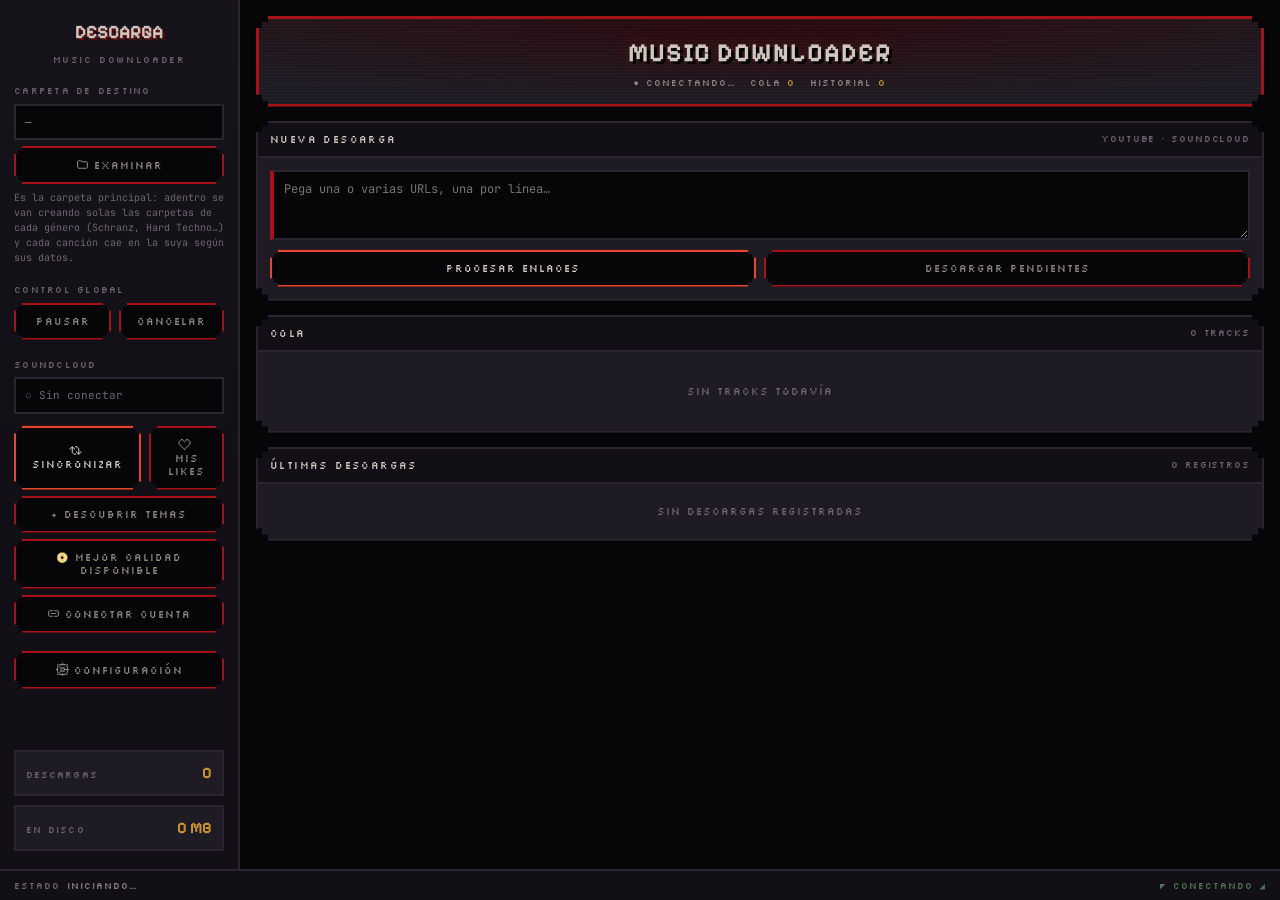
==== webview_app/view.html @ a94431e0 "Descarga automatica al agregar (links y temas marcados de una lista), con opcion para desactivarla C" ====
<!DOCTYPE html>
<html lang="es">
<head>
<meta charset="UTF-8">
<meta name="viewport" content="width=device-width, initial-scale=1.0">
<title>Music Downloader</title>
<link rel="preconnect" href="https://fonts.googleapis.com">
<link rel="preconnect" href="https://fonts.gstatic.com" crossorigin>
<link rel="stylesheet" href="https://fonts.googleapis.com/css2?family=Pixelify+Sans:wght@400..700&family=Silkscreen:wght@400;700&family=JetBrains+Mono:wght@400;500;700&display=swap">
<style>
  :root {
    --void:    #060507;
    --ash:     #121016;
    --iron:    #1e1b24;
    --iron-hi: #2a2531;
    --bone:    #cfc6bd;
    --bone-dim:#8d8580;
    --smoke:   #6e6672;
    --blood:   #a51218;
    --blood-lo:#5e0b0f;
    --ember:   #e8452c;
    --amber:   #c9922e;
    --venom:   #4f7a52;

    --f-display: "Pixelify Sans", "Courier New", monospace;
    --f-label:   "Silkscreen", "Courier New", monospace;
    --f-mono:    "JetBrains Mono", ui-monospace, "Courier New", monospace;
  }

  * { box-sizing: border-box; }

  body {
    margin: 0;
    background: var(--void);
    color: var(--bone);
    font-family: var(--f-mono);
    font-size: 13px;
    line-height: 1.5;
    height: 100vh;
    overflow: hidden;
  }

  button, input, select { font-family: inherit; }

  /* ---------- Layout raíz ---------- */

  .shell {
    display: grid;
    grid-template-columns: 240px 1fr;
    grid-template-rows: 1fr auto;
    height: 100vh;
  }

  /* ---------- Sidebar ---------- */

  .sidebar {
    grid-row: 1 / 2;
    display: flex;
    flex-direction: column;
    gap: 18px;
    padding: 18px 14px;
    background: linear-gradient(180deg, #16131b 0%, var(--ash) 55%);
    border-right: 2px solid var(--iron-hi);
    overflow-y: auto;
  }

  .brand { display: flex; flex-direction: column; align-items: center; gap: 6px; text-align: center; }
  .brand-name {
    font-family: var(--f-display);
    font-weight: 700;
    font-size: 19px;
    color: var(--bone);
    text-shadow: 2px 2px 0 var(--blood-lo);
  }
  .brand-sub {
    font-family: var(--f-label);
    font-size: 9px;
    letter-spacing: .18em;
    color: var(--smoke);
    text-transform: uppercase;
  }

  .field { display: flex; flex-direction: column; gap: 6px; }
  .field-label {
    font-family: var(--f-label);
    font-size: 9px;
    letter-spacing: .14em;
    color: var(--smoke);
    text-transform: uppercase;
  }

  .path-box {
    background: var(--void);
    border: 2px solid var(--iron-hi);
    padding: 8px 9px;
    font-size: 11px;
    color: var(--bone-dim);
    word-break: break-all;
  }

  .btn {
    font-family: var(--f-label);
    font-size: 10px;
    letter-spacing: .1em;
    text-transform: uppercase;
    padding: 10px 16px;
    border: 2px solid;
    clip-path: polygon(
      0 8px, 4px 8px, 4px 4px, 8px 4px, 8px 0,
      calc(100% - 8px) 0, calc(100% - 8px) 4px, calc(100% - 4px) 4px, calc(100% - 4px) 8px, 100% 8px,
      100% calc(100% - 8px), calc(100% - 4px) calc(100% - 8px), calc(100% - 4px) calc(100% - 4px), calc(100% - 8px) calc(100% - 4px), calc(100% - 8px) 100%,
      8px 100%, 8px calc(100% - 4px), 4px calc(100% - 4px), 4px calc(100% - 8px), 0 calc(100% - 8px)
    ); /* mismo corte escalonado que .pixel-corners, para que los botones
      vuelvan a hacer juego con paneles y modales en vez del estilo píldora */
    cursor: pointer;
    transition: box-shadow 150ms ease, transform 100ms ease, background 150ms ease, border-color 150ms ease;
  }
  .btn:active { transform: scale(.96); }
  .btn:disabled { opacity: .45; cursor: default; }
  .btn:disabled:active { transform: none; }
  .btn:focus-visible { outline: 2px solid var(--amber); outline-offset: 2px; }

  .btn-blood {
    background: var(--void);
    border-color: var(--ember);
    color: var(--bone);
    box-shadow: 0 0 10px rgba(232,69,44,.45);
  }
  .btn-blood:hover:not(:disabled) {
    color: #fff;
    box-shadow: 0 0 20px rgba(232,69,44,.8), 0 0 40px rgba(165,18,24,.4);
  }

  .btn-ghost {
    background: var(--void);
    border-color: var(--blood);
    color: var(--bone-dim);
    box-shadow: 0 0 5px rgba(165,18,24,.25);
  }
  .btn-ghost:hover:not(:disabled) {
    color: var(--bone);
    border-color: var(--ember);
    box-shadow: 0 0 14px rgba(232,69,44,.5);
  }

  .btn-block { width: 100%; }

  /* Esquinas escalonadas estilo cuadro de diálogo RPG de 8-bit (no un
     clip-path liso): dos escalones de 4px por esquina. Se usa en elementos
     internos comunes (botones, paneles) — nunca en la ventana en sí. */
  .pixel-corners {
    clip-path: polygon(
      0 8px, 4px 8px, 4px 4px, 8px 4px, 8px 0,
      calc(100% - 8px) 0, calc(100% - 8px) 4px, calc(100% - 4px) 4px, calc(100% - 4px) 8px, 100% 8px,
      100% calc(100% - 8px), calc(100% - 4px) calc(100% - 8px), calc(100% - 4px) calc(100% - 4px), calc(100% - 8px) calc(100% - 4px), calc(100% - 8px) 100%,
      8px 100%, 8px calc(100% - 4px), 4px calc(100% - 4px), 4px calc(100% - 8px), 0 calc(100% - 8px)
    );
  }

  .btn .picon { width: 13px; height: 13px; vertical-align: -2px; margin-right: 5px; }

  /* Escalón más grande, para elementos grandes (banner, paneles, modales) */
  .pixel-corners-lg {
    clip-path: polygon(
      0 12px, 6px 12px, 6px 6px, 12px 6px, 12px 0,
      calc(100% - 12px) 0, calc(100% - 12px) 6px, calc(100% - 6px) 6px, calc(100% - 6px) 12px, 100% 12px,
      100% calc(100% - 12px), calc(100% - 6px) calc(100% - 12px), calc(100% - 6px) calc(100% - 6px), calc(100% - 12px) calc(100% - 6px), calc(100% - 12px) 100%,
      12px 100%, 12px calc(100% - 6px), 6px calc(100% - 6px), 6px calc(100% - 12px), 0 calc(100% - 12px)
    );
  }

  /* Textura de líneas de escaneo (retro-futurista): muy sutil, decorativa
     sobre paneles/banner oscuros, no interfiere con la lectura. */
  .scanlines {
    position: relative;
  }
  .scanlines::before {
    content: "";
    position: absolute; inset: 0; pointer-events: none;
    background: repeating-linear-gradient(
      0deg, rgba(255,255,255,.025) 0px, rgba(255,255,255,.025) 1px,
      transparent 1px, transparent 3px
    );
  }

  .row-2 { display: grid; grid-template-columns: 1fr 1fr; gap: 8px; }

  .sidebar-foot { margin-top: auto; display: flex; flex-direction: column; gap: 9px; }

  .meter {
    background: var(--iron); border: 2px solid var(--iron-hi);
    padding: 9px 10px; display: flex; flex-direction: column; gap: 6px;
  }
  .meter-top { display: flex; justify-content: space-between; align-items: baseline; }
  .meter-label { font-family: var(--f-label); font-size: 9px; letter-spacing: .12em; color: var(--smoke); text-transform: uppercase; }
  .meter-value { font-family: var(--f-display); font-size: 16px; font-weight: 700; color: var(--amber); font-variant-numeric: tabular-nums; }

  /* ---------- Área principal ---------- */

  .main {
    grid-row: 1 / 2;
    display: flex;
    flex-direction: column;
    gap: 14px;
    padding: 16px;
    overflow-y: auto;
    min-width: 0;
  }

  .banner {
    background: radial-gradient(120% 160% at 50% 0%, #2a0a0d 0%, var(--iron) 62%), var(--iron);
    border: 3px solid var(--blood);
    padding: 14px 18px;
    text-align: center;
  }
  .banner h1 {
    margin: 0; font-family: var(--f-display); font-weight: 700; font-size: 26px;
    color: var(--bone); text-shadow: 3px 3px 0 #000, 0 0 20px rgba(232,69,44,.25);
    letter-spacing: .04em;
  }
  .banner-meta {
    margin-top: 4px; display: flex; flex-wrap: wrap; justify-content: center; gap: 5px 14px;
    font-family: var(--f-label); font-size: 9px; letter-spacing: .12em; color: var(--bone-dim); text-transform: uppercase;
  }
  .banner-meta b { color: var(--amber); font-weight: 400; }

  .panel { background: var(--iron); border: 2px solid var(--iron-hi); display: flex; flex-direction: column; }
  .panel-head {
    display: flex; align-items: center; gap: 10px; padding: 9px 12px;
    background: var(--ash); border-bottom: 2px solid var(--iron-hi);
  }
  .panel-title { font-family: var(--f-label); font-size: 10px; letter-spacing: .14em; color: var(--bone); text-transform: uppercase; }
  .panel-count { margin-left: auto; font-family: var(--f-label); font-size: 9px; letter-spacing: .1em; color: var(--smoke); font-variant-numeric: tabular-nums; }
  .panel-body { padding: 12px; display: flex; flex-direction: column; gap: 10px; }

  .input {
    background: var(--void); border: 2px solid var(--iron-hi); border-left: 4px solid var(--blood);
    color: var(--bone); font-family: var(--f-mono); font-size: 12px; padding: 9px 10px; resize: vertical;
    width: 100%;
  }
  .input:focus { outline: none; border-color: var(--ember); border-left-color: var(--ember); }

  .empty-state {
    padding: 20px 10px; text-align: center; color: var(--smoke);
    font-family: var(--f-label); font-size: 10px; letter-spacing: .1em; text-transform: uppercase;
  }

  /* ---------- Cola de tracks ---------- */

  .queue { display: flex; flex-direction: column; gap: 8px; max-height: 340px; overflow-y: auto; }

  .task {
    background: var(--void); border: 2px solid var(--iron-hi); border-left: 4px solid var(--smoke);
    padding: 9px 11px; display: flex; flex-direction: column; gap: 6px;
  }
  .task[data-status="downloading"] { border-left-color: var(--ember); }
  .task[data-status="done"] { border-left-color: var(--venom); }
  .task[data-status="skip"] { border-left-color: var(--amber); }
  .task[data-status="error"] { border-left-color: var(--blood); background: rgba(165,18,24,.08); }

  .task-top { display: flex; align-items: baseline; gap: 10px; }
  .task-name { flex: 1; min-width: 0; font-weight: 500; font-size: 12px; color: var(--bone); overflow: hidden; text-overflow: ellipsis; white-space: nowrap; }
  .task-pct { font-family: var(--f-display); font-weight: 700; font-size: 14px; color: var(--ember); font-variant-numeric: tabular-nums; }

  .cells { height: 8px; background: repeating-linear-gradient(90deg, var(--iron-hi) 0 5px, transparent 5px 7px); position: relative; }
  .cells > i { position: absolute; inset: 0 auto 0 0; display: block; background: repeating-linear-gradient(90deg, var(--ember) 0 5px, transparent 5px 7px); transition: width 150ms linear; }

  .task-foot { display: flex; justify-content: space-between; align-items: center; gap: 10px; }
  .task-sub { font-family: var(--f-label); font-size: 9px; letter-spacing: .08em; color: var(--smoke); text-transform: uppercase; overflow: hidden; text-overflow: ellipsis; white-space: nowrap; }
  .task-actions { display: flex; gap: 6px; flex: none; }
  .mini-btn {
    font-family: var(--f-label); font-size: 8px; letter-spacing: .08em; text-transform: uppercase;
    padding: 4px 10px; border: 2px solid var(--iron-hi);
    clip-path: polygon(
      0 3px, 3px 3px, 3px 0,
      calc(100% - 3px) 0, calc(100% - 3px) 3px, 100% 3px,
      100% calc(100% - 3px), calc(100% - 3px) calc(100% - 3px), calc(100% - 3px) 100%,
      3px 100%, 3px calc(100% - 3px), 0 calc(100% - 3px)
    );
    background: var(--iron); color: var(--bone-dim); cursor: pointer;
    transition: box-shadow 150ms ease, color 150ms ease, border-color 150ms ease;
  }
  .mini-btn:hover { color: var(--bone); border-color: var(--smoke); }
  .mini-btn.dl { border-color: var(--blood); color: var(--ember); box-shadow: 0 0 5px rgba(232,69,44,.25); }
  .mini-btn.dl:hover { box-shadow: 0 0 10px rgba(232,69,44,.5); }

  /* ---------- Historial ---------- */

  .log { display: flex; flex-direction: column; max-height: 300px; overflow-y: auto; }
  .hrow {
    display: grid; grid-template-columns: 18px 1fr auto; align-items: center; gap: 10px;
    padding: 8px 12px; border-bottom: 1px solid #221e29; border-left: 3px solid transparent;
  }
  .hrow:last-child { border-bottom: none; }
  .hrow-glyph { font-size: 12px; text-align: center; color: var(--venom); }
  .hrow-main { min-width: 0; display: flex; flex-direction: column; gap: 2px; }
  .hrow-title { font-size: 12px; color: var(--bone); overflow: hidden; text-overflow: ellipsis; white-space: nowrap; }
  .hrow-sub { font-family: var(--f-label); font-size: 9px; letter-spacing: .08em; color: var(--smoke); text-transform: uppercase; }

  /* ---------- Barra de estado ---------- */

  .statusbar {
    grid-column: 1 / 3; grid-row: 2 / 3;
    display: flex; flex-wrap: wrap; align-items: center; gap: 8px 20px;
    background: var(--ash); border-top: 2px solid var(--iron-hi);
    padding: 8px 14px;
    font-family: var(--f-label); font-size: 9px; letter-spacing: .12em; color: var(--smoke); text-transform: uppercase;
  }
  .statusbar b { color: var(--bone-dim); font-weight: 400; font-variant-numeric: tabular-nums; }
  .statusbar .right { margin-left: auto; }
  .statusbar .right.ok { color: var(--venom); }
  .statusbar .right.warn { color: var(--amber); }
  .statusbar .right.err { color: var(--blood); }

  /* ---------- SoundCloud (sidebar) ---------- */

  .sc-status {
    background: var(--void); border: 2px solid var(--iron-hi);
    padding: 8px 9px; display: flex; flex-direction: column; gap: 4px;
  }
  .sc-status-line { font-size: 11px; color: var(--bone-dim); }
  .sc-status-line.on { color: var(--venom); }
  .sc-status-line.off { color: var(--smoke); }
  .sc-progress { height: 6px; background: var(--iron-hi); position: relative; overflow: hidden; }
  .sc-progress > i { position: absolute; inset: 0 auto 0 0; display: block; background: var(--amber); transition: width 200ms linear; width: 0%; }
  .sc-progress-msg { font-family: var(--f-label); font-size: 8px; letter-spacing: .06em; color: var(--smoke); text-transform: uppercase; }

  /* ---------- Modales ---------- */

  .modal-overlay {
    display: none;
    position: fixed; inset: 0; z-index: 50;
    background: rgba(4,3,5,.72);
    align-items: center; justify-content: center;
    padding: 24px;
  }
  .modal-overlay.open { display: flex; }
  .modal {
    background: var(--iron); border: 3px solid var(--blood);
    box-shadow: 6px 6px 0 #000;
    width: 100%; max-width: 520px; max-height: 84vh;
    display: flex; flex-direction: column;
  }
  .modal-head {
    display: flex; align-items: center; gap: 10px; padding: 12px 16px;
    background: var(--ash); border-bottom: 2px solid var(--iron-hi);
  }
  .modal-title { font-family: var(--f-display); font-size: 16px; font-weight: 700; color: var(--bone); }
  .modal-close {
    margin-left: auto; background: transparent; border: 2px solid var(--iron-hi); color: var(--bone-dim);
    clip-path: polygon(
      0 4px, 4px 4px, 4px 0,
      calc(100% - 4px) 0, calc(100% - 4px) 4px, 100% 4px,
      100% calc(100% - 4px), calc(100% - 4px) calc(100% - 4px), calc(100% - 4px) 100%,
      4px 100%, 4px calc(100% - 4px), 0 calc(100% - 4px)
    );
    font-family: var(--f-label); font-size: 12px; width: 26px; height: 26px; cursor: pointer;
    transition: box-shadow 150ms ease, color 150ms ease, border-color 150ms ease;
  }
  .modal-close:hover { color: var(--bone); border-color: var(--blood); box-shadow: 0 0 10px rgba(165,18,24,.4); }
  .modal-body { padding: 14px 16px; overflow-y: auto; display: flex; flex-direction: column; gap: 14px; }
  .modal-foot { padding: 12px 16px; border-top: 2px solid var(--iron-hi); display: flex; gap: 8px; justify-content: flex-end; }

  .form-group { display: flex; flex-direction: column; gap: 8px; }
  .form-group-title { font-family: var(--f-label); font-size: 10px; letter-spacing: .12em; color: var(--amber); text-transform: uppercase; }
  .form-row { display: flex; flex-direction: column; gap: 4px; }
  .form-row label { font-family: var(--f-label); font-size: 9px; letter-spacing: .08em; color: var(--smoke); text-transform: uppercase; }
  .form-row input[type=text], .form-row input[type=password], .form-row input[type=number], .form-row select {
    background: var(--void); border: 2px solid var(--iron-hi); color: var(--bone);
    font-family: var(--f-mono); font-size: 12px; padding: 8px 9px;
  }
  .form-row input:focus, .form-row select:focus { outline: none; border-color: var(--ember); }
  .form-row-inline { display: flex; align-items: center; gap: 8px; }
  .form-row-inline input[type=text], .form-row-inline input[type=password] { flex: 1; }

  .check-row { display: flex; align-items: center; gap: 8px; cursor: pointer; }
  .check-row input[type=checkbox] { accent-color: var(--ember); width: 15px; height: 15px; cursor: pointer; }
  .check-row span { font-size: 11px; color: var(--bone-dim); }

  .hint { font-size: 10px; color: var(--smoke); line-height: 1.5; }

  /* ---------- Likes modal ---------- */

  .likes-toolbar { display: flex; gap: 8px; align-items: center; }
  .likes-toolbar .input { flex: 1; padding: 7px 9px; font-size: 11px; }
  .likes-list { display: flex; flex-direction: column; max-height: 46vh; overflow-y: auto; border: 2px solid var(--iron-hi); }
  .like-row {
    display: grid; grid-template-columns: 20px 1fr auto; align-items: center; gap: 10px;
    padding: 7px 10px; border-bottom: 1px solid #221e29; background: var(--void);
  }
  .like-row:last-child { border-bottom: none; }
  .like-row input[type=checkbox] { accent-color: var(--ember); width: 15px; height: 15px; }
  .like-main { min-width: 0; display: flex; flex-direction: column; gap: 1px; }
  .like-title { font-size: 11px; color: var(--bone); overflow: hidden; text-overflow: ellipsis; white-space: nowrap; }
  .like-sub { font-family: var(--f-label); font-size: 8px; letter-spacing: .06em; color: var(--smoke); text-transform: uppercase; }
  .like-row[data-downloaded="1"] .like-title { color: var(--venom); }
  .like-flag { font-size: 12px; color: var(--venom); }

  ::-webkit-scrollbar { width: 10px; }
  ::-webkit-scrollbar-track { background: var(--ash); }
  ::-webkit-scrollbar-thumb { background: var(--iron-hi); border: 2px solid var(--ash); }
  ::-webkit-scrollbar-thumb:hover { background: var(--smoke); }

  @media (prefers-reduced-motion: reduce) {
    * { animation: none !important; transition: none !important; }
  }
</style>
</head>
<body>

<div class="shell">

  <aside class="sidebar">
    <div class="brand">
      <div class="brand-name">DESCARGA</div>
      <div class="brand-sub">Music Downloader</div>
    </div>

    <div class="field">
      <span class="field-label">Carpeta de destino</span>
      <div class="path-box" id="destPath">—</div>
      <button class="btn btn-ghost btn-block" id="btnBrowse"><svg class="picon" xmlns="http://www.w3.org/2000/svg" width="24" height="24" fill="currentColor" viewBox="0 0 24 24"><path d="M4 4h6v2H4zm0 14h16v2H4zM20 8h2v10h-2zM2 6h2v12H2zm8 0h10v2H10z"/></svg>Examinar</button>
      <div class="hint" id="destHint">
        Es la carpeta principal: adentro se van creando solas las carpetas
        de cada género (Schranz, Hard Techno…) y cada canción cae en la
        suya según sus datos.
      </div>
    </div>


    <div class="field">
      <span class="field-label">Control global</span>
      <div class="row-2">
        <button class="btn btn-ghost" id="btnPause">Pausar</button>
        <button class="btn btn-ghost" id="btnCancelAll">Cancelar</button>
      </div>
    </div>

    <div class="field">
      <span class="field-label">SoundCloud</span>
      <div class="sc-status" id="scStatus">
        <span class="sc-status-line off" id="scStatusLine">○ Sin conectar</span>
      </div>
      <div class="sc-progress" id="scProgressBar" style="display:none"><i id="scProgressFill"></i></div>
      <span class="sc-progress-msg" id="scProgressMsg"></span>
      <div class="row-2">
        <button class="btn btn-blood" id="btnScSync"><svg class="picon" xmlns="http://www.w3.org/2000/svg" fill="currentColor" viewBox="0 0 24 24"><path d="M13 20H9V18H13V20ZM19 16H21V18H19V20H17V18H15V16H17V8H19V16ZM9 18H7V16H9V18ZM7 6H9V8H7V16H5V8H3V6H5V4H7V6ZM15 16H13V14H15V16ZM23 16H21V14H23V16ZM3 10H1V8H3V10ZM11 10H9V8H11V10ZM17 8H15V6H17V8ZM15 6H11V4H15V6Z"/></svg>Sincronizar</button>
        <button class="btn btn-ghost" id="btnScLikes"><svg class="picon" xmlns="http://www.w3.org/2000/svg" width="24" height="24" fill="currentColor" viewBox="0 0 24 24"><path d="M13 22h-2v-2h2v2Zm-2-2H9v-2h2v2Zm4 0h-2v-2h2v2Zm-6-2H7v-2h2v2Zm8 0h-2v-2h2v2ZM7 16H5v-2h2v2Zm12 0h-2v-2h2v2ZM5 14H3v-2h2v2Zm16 0h-2v-2h2v2ZM3 12H1V6h2v6Zm20 0h-2V6h2v6ZM13 8h-2V6h2v2ZM5 6H3V4h2v2Zm6 0H9V4h2v2Zm4 0h-2V4h2v2Zm6 0h-2V4h2v2ZM9 4H5V2h4v2Zm10 0h-4V2h4v2Z"/></svg>Mis Likes</button>
      </div>
      <button class="btn btn-ghost btn-block" id="btnDiscover" title="Temas que SoundCloud recomienda a partir de tus últimos likes">✦ Descubrir temas</button>
      <button class="btn btn-ghost btn-block" id="btnUpgrades">📀 Mejor calidad disponible</button>
      <button class="btn btn-ghost btn-block" id="btnScConnect"><svg class="picon" xmlns="http://www.w3.org/2000/svg" width="24" height="24" fill="currentColor" viewBox="0 0 24 24"><path d="M4 6h7v2H4zm0 10h7v2H4zM2 8h2v8H2zm18-2h-7v2h7zm0 10h-7v2h7zm2-8h-2v8h2zM7 11h10v2H7z"/></svg>Conectar cuenta</button>
    </div>

    <div class="field">
      <button class="btn btn-ghost btn-block" id="btnSettings"><svg class="picon" xmlns="http://www.w3.org/2000/svg" fill="currentColor" viewBox="0 0 24 24"><path d="M18 22H13V24H11V22H6V20H18V22ZM4 22H2V20H4V22ZM22 22H20V20H22V22ZM6 20H4V18H6V20ZM20 20H18V18H20V20ZM4 18H2V13H0V11H2V6H4V18ZM8 18H6V16H8V18ZM22 11H24V13H22V18H20V13H16V16H8V8H16V11H20V6H22V11ZM10 10V14H14V10H10ZM8 8H6V6H8V8ZM6 6H4V4H6V6ZM20 6H18V4H20V6ZM4 4H2V2H4V4ZM13 2H18V4H6V2H11V0H13V2ZM22 4H20V2H22V4Z"/></svg>Configuración</button>
    </div>

    <div class="sidebar-foot">
      <div class="meter">
        <div class="meter-top">
          <span class="meter-label">Descargas</span>
          <span class="meter-value" id="statTotal">0</span>
        </div>
      </div>
      <div class="meter">
        <div class="meter-top">
          <span class="meter-label">En disco</span>
          <span class="meter-value" id="statSize">0 MB</span>
        </div>
      </div>
    </div>
  </aside>

  <main class="main">
    <section class="banner pixel-corners-lg scanlines">
      <h1>MUSIC DOWNLOADER</h1>
      <div class="banner-meta">
        <span id="bannerStatus">● Conectando…</span>
        <span>Cola <b id="bannerQueue">0</b></span>
        <span>Historial <b id="bannerHistory">0</b></span>
      </div>
    </section>

    <section class="panel pixel-corners-lg">
      <header class="panel-head">
        <span class="panel-title">Nueva descarga</span>
        <span class="panel-count">YouTube · SoundCloud</span>
      </header>
      <div class="panel-body">
        <textarea class="input" id="urlBox" rows="3" placeholder="Pega una o varias URLs, una por línea…"></textarea>
        <div class="row-2">
          <button class="btn btn-blood" id="btnProcess">Procesar enlaces</button>
          <button class="btn btn-ghost" id="btnStartAll">Descargar pendientes</button>
        </div>
      </div>
    </section>

    <section class="panel pixel-corners-lg">
      <header class="panel-head">
        <span class="panel-title">Cola</span>
        <span class="panel-count" id="queueCount">0 tracks</span>
      </header>
      <div class="panel-body">
        <div class="queue" id="queueList">
          <div class="empty-state">Sin tracks todavía</div>
        </div>
      </div>
    </section>

    <section class="panel pixel-corners-lg" id="failedPanel" style="display:none">
      <header class="panel-head">
        <span class="panel-title">No se pudieron descargar</span>
        <span class="panel-count" id="failedCount">0</span>
      </header>
      <div class="panel-body">
        <div class="hint">
          Estas se omiten en las próximas sincronizaciones para no reintentarlas
          en vano. Las marcadas como permanentes (DRM, bloqueo geográfico) no
          van a funcionar; el resto puede que sí, más adelante.
        </div>
        <div class="log" id="failedList" style="max-height:200px"></div>
        <button class="btn btn-ghost btn-block" id="btnRetryFailed">↻ Volver a intentarlas en la próxima sync</button>
      </div>
    </section>

    <section class="panel pixel-corners-lg">
      <header class="panel-head">
        <span class="panel-title">Últimas descargas</span>
        <span class="panel-count" id="historyCount">0 registros</span>
      </header>
      <span class="sc-status-line" id="lastSyncLine"></span>
      <div class="log" id="historyList">
        <div class="empty-state">Sin descargas registradas</div>
      </div>
    </section>
  </main>

  <div class="statusbar">
    <span>Estado <b id="sbState">iniciando…</b></span>
    <span id="sbExtra"></span>
    <span class="right ok" id="sbRight">◤ conectando ◢</span>
  </div>

</div>

<!-- ============ Modal: Mejor calidad disponible ============ -->
<div class="modal-overlay" id="modalUpgrades">
  <div class="modal pixel-corners-lg" style="max-width: 620px;">
    <div class="modal-head">
      <span class="modal-title">Mejor calidad disponible</span>
      <button class="modal-close" data-close="modalUpgrades">✕</button>
    </div>
    <div class="modal-body">
      <div class="hint">
        Estos temas los tenés bajados desde el stream de SoundCloud, pero
        el artista dejó un link para conseguir la versión buena (WAV o
        320 real) a cambio de un follow/like/repost. La app no completa
        eso por vos — abrí el link, hacé lo que pide, y la próxima sync
        se lleva la versión mejor sin que hagas nada más.
      </div>
      <div class="hint" id="upgradesIntro">Buscando…</div>
      <div class="log" id="upgradesList" style="max-height:320px"></div>
    </div>
    <div class="modal-foot">
      <button class="btn btn-ghost" data-close="modalUpgrades">Cerrar</button>
    </div>
  </div>
</div>

<!-- ============ Modal: Elegir temas de una lista ============ -->
<div class="modal-overlay" id="modalPlaylist" style="z-index: 60">
  <div class="modal pixel-corners-lg" style="max-width: 640px;">
    <div class="modal-head">
      <span class="modal-title" id="playlistTitle">Elegir temas de la lista</span>
      <button class="modal-close" data-close="modalPlaylist">✕</button>
    </div>
    <div class="modal-body">
      <div class="hint" id="playlistIntro">Cargando la lista…</div>
      <div class="form-row" id="playlistFilterRow" style="display:none">
        <input type="text" id="playlistFilter" placeholder="Filtrar por título o artista…">
      </div>
      <div class="form-row-inline" id="playlistTools" style="display:none">
        <button class="mini-btn" id="playlistAll">Marcar los visibles</button>
        <button class="mini-btn" id="playlistNone">Ninguno</button>
        <span class="hint" id="playlistCount" style="margin-left:auto">0 marcados</span>
      </div>
      <div class="log" id="playlistList" style="max-height:300px"></div>
      <div id="playlistPlayer" style="display:none; flex-direction:column; gap:6px">
        <span class="hrow-sub" id="playerTitulo"></span>
        <div class="form-row-inline">
          <button class="mini-btn" id="playerToggle" type="button">❚❚</button>
          <input type="range" id="playerSeek" min="0" max="1000" value="0" style="accent-color: var(--ember)">
          <span class="hrow-sub" id="playerTiempo">0:00 / 0:00</span>
          <button class="mini-btn" id="playerInicio" type="button" title="Volver al principio">Inicio</button>
        </div>
      </div>
      <audio id="playerAudio" preload="metadata"></audio>
    </div>
    <div class="modal-foot">
      <button class="btn btn-ghost" data-close="modalPlaylist">Cancelar</button>
      <button class="btn btn-blood" id="playlistAdd" disabled>Agregar 0 a la cola</button>
    </div>
  </div>
</div>

<!-- ============ Modal: Ordenar por género ============ -->
<div class="modal-overlay" id="modalOrganize">
  <div class="modal pixel-corners-lg" style="max-width: 560px;">
    <div class="modal-head">
      <span class="modal-title">Ordenar por género</span>
      <button class="modal-close" data-close="modalOrganize">✕</button>
    </div>
    <div class="modal-body">
      <div class="hint" id="organizeIntro">Calculando…</div>
      <div class="log" id="organizeList" style="max-height:260px"></div>
      <div class="hint">
        Nada se mueve hasta que confirmes. Se guarda un archivo para
        deshacer, y se actualizan las rutas del historial.
      </div>
      <span class="sc-status-line" id="organizeStatus"></span>
    </div>
    <div class="modal-foot">
      <button class="btn btn-ghost" data-close="modalOrganize">Cancelar</button>
      <button class="btn btn-blood" id="btnOrganizeApply">Ordenar</button>
    </div>
  </div>
</div>

<!-- ============ Modal: Conectar SoundCloud ============ -->
<div class="modal-overlay" id="modalConnect">
  <div class="modal pixel-corners-lg">
    <div class="modal-head">
      <span class="modal-title">Conectar SoundCloud</span>
      <button class="modal-close" data-close="modalConnect">✕</button>
    </div>
    <div class="modal-body">
      <div class="hint" id="scWizardIntro">
        Para sincronizar tus likes de SoundCloud la app necesita conectarse a tu
        cuenta. <b>Es opcional</b>: pegar links y descargar funciona sin esto.
      </div>
      <button class="btn btn-blood btn-block" id="btnScLogin">1 · Iniciar sesión en SoundCloud</button>
      <div class="hint">
        Se abre una ventana con la página de SoundCloud. Iniciá sesión ahí
        con tu <b>correo</b> (la app no ve tu contraseña) y se conecta sola al
        terminar. <b>Google, Facebook y Apple no funcionan en esa ventana</b>
        (necesitan ventanas emergentes): si tu cuenta es de esas, usá el modo
        manual de abajo.
      </div>
      <div class="sc-status-line" style="margin:8px 0;min-height:18px" id="scVerifyStatus"></div>
      <details id="scManual">
      <summary class="hint" style="cursor:pointer;margin:8px 0;">Modo manual (Google/Facebook/Apple o si falla)</summary>
      <div class="hint" style="margin-bottom:8px;">
        <b>1)</b> <a href="#" id="scAbrirWeb" style="color:var(--amber)">Abrir soundcloud.com en mi navegador</a>
        e iniciá sesión como siempre.<br>
        <b>2)</b> Con esa pestaña abierta apretá <b id="scAtajo">Ctrl + Shift (⇧) + J</b>
        (Shift es la flecha ⇧ hacia arriba, <u>no</u> Bloq Mayús; o apretá F12 y
        elegí la pestaña <b>Console</b>) y pegá esta línea con Enter. Chrome pide primero
        que escribas <code>allow pasting</code> + Enter (es una protección normal; la línea
        solo copia tu token a tu portapapeles, no envía nada):
        <button class="btn btn-ghost" id="btnCopiarSnippet" style="padding:4px 8px;margin:4px 0;">Copiar línea</button><br>
        <code id="scSnippet" style="user-select:all">copy(document.cookie.match(/oauth_token=([^;]+)/)?.[1] || "no encontrado")</code><br>
        <b>3)</b> Tu token ya quedó copiado solo (la consola solo muestra
        "undefined", es normal): volvé acá, hacé clic en OAuth Token y apretá
        <b>Ctrl+V</b> (o Cmd+V en Mac). Debería empezar con <code>2-</code>; la app
        agrega el "OAuth" sola. El Client ID se completa solo.
        Si la consola dice "no encontrado": pestaña <b>Network</b> → recargá →
        cualquier request a <i>api-v2</i> → header <b>Authorization</b>.
      </div>
      <div class="form-row">
        <label>OAuth Token</label>
        <div class="form-row-inline">
          <input type="password" id="scOauthInput" placeholder="OAuth 2-XXXXX-XXXXX-XXXXX">
          <button class="btn btn-ghost" id="btnScToggleOauth" style="padding:8px 10px;">Ver</button>
        </div>
      </div>
      <div class="form-row">
        <label>Client ID</label>
        <input type="text" id="scClientInput" placeholder="XXXXXXXXXXXXXXXX">
      </div>
      <div class="hint">
        F12 en soundcloud.com → pestaña Network → filtrá "api-v2" → recargá →
        abrí cualquier request: el header <b>Authorization</b> es el OAuth Token,
        y <b>client_id</b> en la URL del request es el Client ID (si lo dejás
        vacío la app lo busca sola). Son como una contraseña, no los compartas.
      </div>
      </details>
    </div>
    <div class="modal-foot">
      <button class="btn btn-ghost" data-close="modalConnect">Ahora no</button>
      <button class="btn btn-blood" id="btnScVerify">Verificar y conectar</button>
    </div>
  </div>
</div>

<!-- ============ Modal: Configuración ============ -->
<div class="modal-overlay" id="modalSettings">
  <div class="modal pixel-corners-lg">
    <div class="modal-head">
      <span class="modal-title">Configuración</span>
      <button class="modal-close" data-close="modalSettings">✕</button>
    </div>
    <div class="modal-body">
      <div class="form-group">
        <span class="form-group-title">Calidad</span>
        <div class="form-row">
          <label>Preset</label>
          <select id="cfgQuality">
            <option value="mp3_128">MP3 128kbps</option>
            <option value="mp3_256">MP3 256kbps</option>
            <option value="mp3_320">MP3 320kbps</option>
            <option value="flac">FLAC (sin pérdida)</option>
          </select>
        </div>
      </div>

      <div class="form-group">
        <span class="form-group-title">Post-proceso</span>
        <label class="check-row"><input type="checkbox" id="cfgArtwork"><span>Incrustar carátula</span></label>
        <label class="check-row"><input type="checkbox" id="cfgMetadata"><span>Incrustar metadatos (artista, título)</span></label>
        <label class="check-row"><input type="checkbox" id="cfgGenre"><span>Incrustar género</span></label>
        <label class="check-row"><input type="checkbox" id="cfgAutoStart"><span>Descargar al agregar (links y temas elegidos de una lista)</span></label>
        <label class="check-row"><input type="checkbox" id="cfgNormalize"><span>Normalizar volumen</span></label>
        <label class="check-row"><input type="checkbox" id="cfgSilence"><span>Eliminar silencios</span></label>
      </div>

      <div class="form-group">
        <span class="form-group-title">Archivo</span>
        <div class="form-row">
          <label>Patrón de nombre</label>
          <input type="text" id="cfgPattern" placeholder="{artist} - {title}">
        </div>
        <label class="check-row"><input type="checkbox" id="cfgSubGenre"><span>Ordenar por género en carpetas</span></label>
        <label class="check-row"><input type="checkbox" id="cfgSubArtist"><span>Subcarpeta por artista (en vez de por género)</span></label>
        <div class="hint">
          Las dos no se combinan: si "ordenar por género" está activo, manda
          ese. Por género agrupás por estilo (unas 25 carpetas); por artista
          se crea una carpeta por cada uno, y suelen quedar muchísimas con
          una sola canción.
        </div>
        <div class="hint" id="genreRootHint">
          Cada canción se guarda sola en la carpeta de su subgénero
          (Schranz, Hardgroove…), leyendo los tags de SoundCloud y no solo
          el género genérico. Se reusan las carpetas que ya tengas.
        </div>
        <button class="btn btn-ghost btn-block" id="btnOrganize">📁 Ordenar la música que ya tengo…</button>
        <button class="btn btn-ghost btn-block" id="btnExportPlaylists">🎧 Exportar playlists (Serato/Rekordbox)</button>
        <span class="sc-status-line" id="exportPlaylistsStatus"></span>
      </div>

      <div class="form-group">
        <span class="form-group-title">Descarga</span>
        <div class="form-row">
          <label>Delay entre descargas (segundos)</label>
          <input type="number" id="cfgDelay" min="0" max="5" step="0.1">
        </div>
      </div>

      <div class="form-group">
        <span class="form-group-title">Análisis (BPM / tonalidad)</span>
        <label class="check-row"><input type="checkbox" id="cfgAnalyzeAudio"><span>Detectar BPM y tonalidad al descargar</span></label>
        <div class="form-row">
          <label>Formato de tonalidad</label>
          <select id="cfgKeyFormat">
            <option value="camelot">Camelot (9A, 5B…) — mezcla armónica</option>
            <option value="musical">Musical (Gm, D#…)</option>
          </select>
        </div>
        <div class="hint">
          Se escribe en los tags del archivo (BPM y Key), Serato lo lee
          directo sin tener que analizar de nuevo. Agrega ~2 segundos por
          canción; la tonalidad solo se escribe si la detección es
          confiable — mejor dejarla vacía que escribir una equivocada.
        </div>
      </div>

      <div class="form-group">
        <span class="form-group-title">Duplicados por audio</span>
        <label class="check-row"><input type="checkbox" id="cfgFingerprintCheck"><span>Comprobar por huella de audio antes de descargar</span></label>
        <div class="hint">
          Cuando el nombre no coincide con nada de tu biblioteca, compara
          el audio real (huella Chromaprint) antes de bajar el tema
          completo. Atrapa el caso que el nombre solo no puede: mismo
          tema, nombre de archivo muy distinto. Validado sin falsos
          positivos ni con remixes/edits de título casi idéntico.
        </div>
      </div>

      <div class="form-group">
        <span class="form-group-title">Completar tags rotos (AcoustID)</span>
        <div class="form-row">
          <label>API key de acoustid.org</label>
          <input type="text" id="cfgAcoustidKey" placeholder="gratuita en acoustid.org/api-key">
        </div>
        <div class="hint">
          Identifica canciones sin título/artista por su audio, contra el
          servicio gratuito de AcoustID. Nunca pisa un tag que ya existe,
          solo llena lo que está vacío. No completa género — eso queda
          para más adelante.
        </div>
        <button class="btn btn-ghost btn-block" id="btnFixTags">🏷️ Completar tags rotos…</button>
        <button class="btn btn-blood btn-block" id="btnFixTagsApply" style="display:none">Confirmar y consultar AcoustID</button>
        <span class="sc-status-line" id="fixTagsStatus"></span>
      </div>

      <div class="form-group">
        <span class="form-group-title">Auto-sincronización</span>
        <div class="form-row">
          <label>Cada (minutos, tarea programada de Windows)</label>
          <input type="number" id="cfgSyncInterval" min="5" max="1440" step="5">
        </div>
        <div class="hint">
          No corre dentro de la app: registra/actualiza una tarea programada
          del sistema que ejecuta la sincronización en background.
        </div>
        <div class="row-2">
          <button class="btn btn-ghost" id="btnRegisterTask">Registrar tarea</button>
          <button class="btn btn-ghost" id="btnRemoveTask">Quitar tarea</button>
        </div>
        <span class="sc-status-line" id="taskRegisterStatus"></span>
      </div>
    </div>
    <div class="modal-foot">
      <button class="btn btn-ghost" data-close="modalSettings">Cancelar</button>
      <button class="btn btn-blood" id="btnSaveSettings">Guardar</button>
    </div>
  </div>
</div>

<!-- ============ Modal: Mis Likes ============ -->
<div class="modal-overlay" id="modalLikes">
  <div class="modal pixel-corners-lg" style="max-width: 640px;">
    <div class="modal-head">
      <span class="modal-title">Mis Likes de SoundCloud</span>
      <button class="modal-close" data-close="modalLikes">✕</button>
    </div>
    <div class="modal-body">
      <div class="likes-toolbar">
        <input class="input" type="text" id="likesSearch" placeholder="Buscar por artista o título…">
        <button class="btn btn-ghost" id="btnLikesRefresh">↻ Actualizar</button>
      </div>
      <div class="row-2">
        <button class="btn btn-ghost" id="btnLikesSelectAll">Seleccionar todo</button>
        <button class="btn btn-ghost" id="btnLikesSelectNone">Deseleccionar</button>
      </div>
      <button class="btn btn-ghost btn-block" id="btnScanLibrary">📁 Escanear carpeta completa (buscar ya descargadas)</button>
      <div class="hint">
        Compara tus likes contra TODOS los archivos de audio de una carpeta
        (subcarpetas incluidas) y marca como descargados los que coincidan
        por artista/título, aunque estén guardados fuera de la carpeta de
        destino actual — útil si tenías música bajada antes de usar esta app.
      </div>
      <span class="sc-status-line" id="likesStatus"></span>
      <div class="likes-list" id="likesList">
        <div class="empty-state">Conectá tu cuenta y actualizá para ver tus likes</div>
      </div>
    </div>
    <div class="modal-foot">
      <span class="sc-status-line" id="likesSelCount" style="margin-right:auto;">0 seleccionadas</span>
      <button class="btn btn-ghost" data-close="modalLikes">Cerrar</button>
      <button class="btn btn-blood" id="btnLikesDownload">Descargar seleccionadas</button>
    </div>
  </div>
</div>

<script>
  "use strict";

  const STATUS_LABEL = {
    pending: "Pendiente", fetching: "Buscando…", downloading: "Descargando",
    done: "Listo", error: "Error", skip: "En BD", cancelled: "Cancelado",
  };

  const tracks = new Map();   // url -> track dict
  const rows = new Map();     // url -> <article> element
  let paused = false;
  let syncActive = false;

  function api() { return window.pywebview.api; }

  function fmtBytes(n) {
    if (!n) return "0 MB";
    const mb = n / (1024 * 1024);
    return mb >= 1024 ? (mb / 1024).toFixed(1) + " GB" : mb.toFixed(1) + " MB";
  }

  // ------------------------------------------------------------------ //
  // Puente: eventos empujados desde Python                              //
  // ------------------------------------------------------------------ //

  window.__bridgeEvent = function (name, payload) {
    switch (name) {
      case "track_added":
        upsertTrack(payload);
        renderQueueRow(payload.url, true);
        break;
      case "soundcloud_login": {
        const st = document.getElementById("scVerifyStatus");
        if (payload.ok) {
          st.textContent = `✓ ${payload.user_info.username} · ${payload.user_info.likes_count} likes`;
          st.className = "sc-status-line on";
          renderScStatus(true, payload.user_info);
          setStatus("SoundCloud conectado", "ok");
          mostrarConectado(payload.user_info);
        } else {
          st.textContent = `✗ ${payload.error}`;
          st.className = "sc-status-line off";
          document.getElementById("scManual").open = true;
        }
        break;
      }
      case "abrir_lista":
        // Un link de lista (playlist, perfil, set): en vez de llenar la cola,
        // se abre la ventana para elegir cuales temas agregar.
        removeRow(payload.url);
        tracks.delete(payload.url);
        abrirLista(payload.url);
        break;
      case "track_replaced":
        // Si la URL canónica difiere de la pegada, la fila vieja se
        // descarta. Si es la misma (caso común), se actualiza en el
        // sitio para que no "salte" al final de la cola.
        if (payload.old_url !== payload.track.url) {
          removeRow(payload.old_url);
        }
        tracks.delete(payload.old_url);
        upsertTrack(payload.track);
        renderQueueRow(payload.track.url, true);
        break;
      case "track_updated":
        patchTrack(payload.url, payload);
        renderQueueRow(payload.url, false);
        break;
      case "track_progress":
        patchTrack(payload.url, { progress: payload.progress });
        updateProgress(payload.url, payload.progress);
        break;
      case "track_status":
        patchTrack(payload.url, { status: payload.status, error_msg: payload.error_msg });
        renderQueueRow(payload.url, false);
        if (payload.status === "done" || payload.status === "error") {
          refreshHistory();
          refreshStats();
        }
        break;
      case "sync_progress":
        setScProgress(payload.pct, payload.msg);
        break;
      case "sync_complete":
        onSyncComplete(payload);
        break;
      case "likes_scanned":
        onLikesScanned(payload);
        break;
      case "reconcile_complete":
        onReconcileComplete(payload);
        break;
    }
    refreshQueueCounters();
  };

  function upsertTrack(t) { tracks.set(t.url, t); }
  function patchTrack(url, patch) {
    const t = tracks.get(url);
    if (t) Object.assign(t, patch);
  }
  function removeRow(url) {
    const el = rows.get(url);
    if (el) el.remove();
    rows.delete(url);
  }

  // ------------------------------------------------------------------ //
  // Render de la cola                                                   //
  // ------------------------------------------------------------------ //

  function renderQueueRow(url, isNew) {
    const t = tracks.get(url);
    if (!t) return;
    document.querySelector("#queueList .empty-state")?.remove();

    let el = rows.get(url);
    if (!el) {
      el = document.createElement("article");
      el.className = "task";
      el.innerHTML = `
        <div class="task-top">
          <span class="task-name"></span>
          <span class="task-pct"></span>
        </div>
        <div class="cells"><i style="width:0%"></i></div>
        <div class="task-foot">
          <span class="task-sub"></span>
          <div class="task-actions">
            <button class="mini-btn" data-action="playlist" hidden title="Este video viene de una lista (álbum o temas parecidos): elegí cuáles agregar">Ver lista…</button>
            <button class="mini-btn dl" data-action="download">Descargar</button>
            <button class="mini-btn" data-action="cancel">Cancelar</button>
          </div>
        </div>`;
      el.querySelector('[data-action="download"]').addEventListener("click", () => {
        api().start_download(url).then(r => { if (!r.ok) setStatus(r.error, "err"); });
      });
      el.querySelector('[data-action="cancel"]').addEventListener("click", () => {
        api().cancel_download(url);
      });
      el.querySelector('[data-action="playlist"]').addEventListener("click", () => {
        abrirLista(tracks.get(url)?.playlist_url);
      });
      document.getElementById("queueList").appendChild(el);
      rows.set(url, el);
    }

    el.dataset.status = t.status;
    el.querySelector(".task-name").textContent = t.title === "Cargando..." ? url : `${t.artist ? t.artist + " — " : ""}${t.title}`;
    el.querySelector(".task-pct").textContent = t.status === "downloading" ? `${Math.round((t.progress || 0) * 100)}%` : "";
    el.querySelector(".task-sub").textContent =
      t.status === "error" ? (t.error_msg || "Error") : `${t.platform || ""} · ${STATUS_LABEL[t.status] || t.status}`;

    const dlBtn = el.querySelector('[data-action="download"]');
    dlBtn.disabled = ["downloading", "fetching", "done", "skip"].includes(t.status);
    const btnLista = el.querySelector('[data-action="playlist"]');
    btnLista.hidden = !t.playlist_url;
    // list=RD... es la "radio" de temas parecidos que YouTube arma para
    // cualquier video; el resto (OLAK5uy..., PL...) es un álbum o una lista.
    btnLista.textContent = /[?&]list=RD|^sc-related:/.test(t.playlist_url || "") ? "Ver parecidos…" : "Ver lista…";

    updateProgress(url, t.progress || 0);
  }

  function updateProgress(url, v) {
    const el = rows.get(url);
    if (!el) return;
    el.querySelector(".cells > i").style.width = `${Math.round((v || 0) * 100)}%`;
    if (el.dataset.status === "downloading") {
      el.querySelector(".task-pct").textContent = `${Math.round((v || 0) * 100)}%`;
    }
  }

  function refreshQueueCounters() {
    document.getElementById("queueCount").textContent = `${tracks.size} tracks`;
    document.getElementById("bannerQueue").textContent = tracks.size;
  }

  // ------------------------------------------------------------------ //
  // Historial / stats / config                                          //
  // ------------------------------------------------------------------ //

  async function refreshHistory() {
    const items = await api().get_recent_activity(30);
    const list = document.getElementById("historyList");
    document.getElementById("historyCount").textContent = `${items.length} registros`;
    document.getElementById("bannerHistory").textContent = items.length;
    if (!items.length) {
      list.innerHTML = '<div class="empty-state">Sin descargas registradas</div>';
      return;
    }
    list.innerHTML = "";
    for (const it of items) {
      const row = document.createElement("div");
      row.className = "hrow";
      const glyph = document.createElement("span");
      glyph.className = "hrow-glyph";
      glyph.textContent = it.local_path ? "✓" : "◇";
      const main = document.createElement("div");
      main.className = "hrow-main";
      const title = document.createElement("span");
      title.className = "hrow-title";
      title.textContent = it.artist ? `${it.artist} — ${it.title}` : (it.title || "?");
      const sub = document.createElement("span");
      sub.className = "hrow-sub";
      const sourceLabel = it.source === "sync" ? "sync" : "manual";
      // Carpeta donde quedó el archivo, para no tener que ir a buscarla en
      // el explorador: el nombre de la carpeta contenedora, o "sin carpeta"
      // si el patrón de nombre no usa subcarpetas.
      let carpeta = "";
      if (it.local_path) {
        const partes = it.local_path.replace(/\\/g, "/").split("/");
        carpeta = partes.length > 1 ? partes[partes.length - 2] : "";
      }
      sub.textContent = `${it.platform || "?"} · ${sourceLabel}` + (carpeta ? ` · ${carpeta}` : "");
      main.append(title, sub);
      if (it.local_path) {
        // La ruta completa al pasar el mouse, y un clic abre el explorador
        // con el archivo seleccionado.
        sub.title = it.local_path;
        sub.style.cursor = "pointer";
        sub.addEventListener("click", async () => {
          const r = await api().reveal_in_folder(it.local_path);
          if (!r.ok) setStatus(r.error || "No se pudo abrir la carpeta", "err");
        });
      }
      const date = document.createElement("span");
      date.className = "hrow-sub";
      date.textContent = (it.date || "").slice(0, 16);
      row.append(glyph, main, date);
      list.appendChild(row);
    }
  }

  function renderLastSync(lastSync) {
    const el = document.getElementById("lastSyncLine");
    if (!el) return;
    if (!lastSync) {
      el.textContent = "";
      return;
    }
    const when = (lastSync.synced_at || "").slice(0, 16);
    el.textContent = `Última sync: ${when} · +${lastSync.new_tracks} nuevas, ${lastSync.skipped} ya tenías${lastSync.errors ? `, ${lastSync.errors} errores` : ""}`;
  }

  async function refreshStats() {
    const stats = await api().get_stats();
    document.getElementById("statTotal").textContent = stats.total_downloads ?? 0;
    document.getElementById("statSize").textContent = fmtBytes(stats.total_size_bytes || 0);
  }

  // ---- Elegir temas de una lista (álbum / radio de parecidos) ----
  let listaActual = { url: "", entradas: [] };
  // Lo marcado vive aca y no en las casillas: dibujarLista() reconstruye las
  // filas al filtrar, y si el estado estuviera solo en el DOM se perderia lo
  // ya elegido al cambiar el filtro.
  const marcadasLista = new Set();

  function actualizarContadorLista() {
    const marcadas = marcadasLista.size;
    document.getElementById("playlistCount").textContent = `${marcadas} marcados`;
    const btn = document.getElementById("playlistAdd");
    btn.textContent = `Agregar ${marcadas} a la cola`;
    btn.disabled = marcadas === 0;
  }

  function dibujarLista() {
    const filtro = document.getElementById("playlistFilter").value.trim().toLowerCase();
    const cont = document.getElementById("playlistList");
    cont.innerHTML = "";
    for (const e of listaActual.entradas) {
      const texto = `${e.artist} ${e.title}`.toLowerCase();
      if (filtro && !texto.includes(filtro)) continue;
      const row = document.createElement("label");
      row.className = "hrow";
      row.style.cursor = e.en_cola || e.ya_descargada ? "default" : "pointer";
      // La casilla va en la primera columna de .hrow (18px 1fr auto): sin
      // algo ahí el titulo cae en la columna angosta y se corta.
      const caja = document.createElement("input");
      caja.type = "checkbox";
      caja.dataset.url = e.url;
      caja.disabled = e.en_cola || e.ya_descargada;
      caja.checked = marcadasLista.has(e.url);
      caja.addEventListener("change", () => {
        if (caja.checked) marcadasLista.add(e.url); else marcadasLista.delete(e.url);
        actualizarContadorLista();
      });
      const main = document.createElement("div");
      main.className = "hrow-main";
      const t = document.createElement("span");
      t.className = "hrow-title";
      t.textContent = e.artist ? `${e.artist} — ${e.title}` : e.title;
      const s = document.createElement("span");
      s.className = "hrow-sub";
      s.textContent = e.ya_descargada ? "ya la tenés" : (e.en_cola ? "ya está en la cola" : (
        (e.coincidencias ? `recomendado por ${e.coincidencias} de tus likes` + (e.genero ? " · " : "") : "") + (e.genero || "")));
      main.append(t, s);
      const dur = document.createElement("span");
      dur.className = "hrow-sub";
      dur.textContent = e.duration_str;
      const derecha = document.createElement("div");
      derecha.style.cssText = "display:flex; align-items:center; gap:8px";
      const prev = document.createElement("button");
      prev.type = "button";
      prev.className = "mini-btn";
      prev.dataset.prev = e.url;
      prev.textContent = "▶";
      prev.title = "Escuchar un fragmento, sin descargar";
      // La fila es un <label>: sin esto, tocar ▶ también marcaría la casilla.
      prev.addEventListener("click", (ev) => { ev.preventDefault(); ev.stopPropagation(); escuchar(e, prev); });
      derecha.append(prev, dur);
      row.append(caja, main, derecha);
      cont.appendChild(row);
    }
    actualizarContadorLista();
    marcarFilaEnReproduccion();
  }

  // ---- Escuchar un fragmento antes de bajar ----
  // Siempre una sola reproducción a la vez. Arranca al 35% del tema (donde
  // suele estar el desarrollo o el drop) y no al segundo cero, que casi
  // siempre es una intro que no dice nada.
  const FRACCION_INICIO = 0.35;
  const audioPrevia = document.getElementById("playerAudio");
  const previa = { url: null, token: 0 };

  function fmtTiempo(s) {
    if (!isFinite(s)) return "0:00";
    const m = Math.floor(s / 60);
    return `${m}:${String(Math.floor(s % 60)).padStart(2, "0")}`;
  }

  function marcarFilaEnReproduccion() {
    document.querySelectorAll("#playlistList [data-prev]").forEach(b => {
      const suena = b.dataset.prev === previa.url && !audioPrevia.paused;
      b.textContent = suena ? "❚❚" : "▶";
    });
    document.getElementById("playerToggle").textContent = audioPrevia.paused ? "▶" : "❚❚";
  }

  function mostrarReproductor(titulo) {
    document.getElementById("playlistPlayer").style.display = "flex";
    document.getElementById("playerTitulo").textContent = titulo;
  }

  function detenerVistaPrevia() {
    previa.token++;
    previa.url = null;
    audioPrevia.pause();
    audioPrevia.removeAttribute("src");
    audioPrevia.load();
    document.getElementById("playlistPlayer").style.display = "none";
    marcarFilaEnReproduccion();
  }

  async function escuchar(entrada, boton) {
    if (previa.url === entrada.url && audioPrevia.getAttribute("src")) {
      // El mismo tema: pausar o seguir.
      if (audioPrevia.paused) audioPrevia.play(); else audioPrevia.pause();
      return;
    }
    const token = ++previa.token;
    audioPrevia.pause();
    previa.url = entrada.url;
    document.querySelectorAll("#playlistList [data-prev]").forEach(b => { b.textContent = "▶"; });
    boton.textContent = "…";
    mostrarReproductor(`${entrada.artist ? entrada.artist + " — " : ""}${entrada.title}  ·  buscando el audio…`);
    document.getElementById("playerSeek").value = 0;
    document.getElementById("playerTiempo").textContent = "0:00 / 0:00";

    let r;
    try { r = await api().get_preview_url(entrada.url); } catch (e) { r = { ok: false, error: String(e) }; }
    if (token !== previa.token) return;       // mientras tanto eligió otro tema
    if (!r.ok) {
      previa.url = null;
      boton.textContent = "▶";
      mostrarReproductor(`${entrada.title}  ·  ${r.error || "No se puede escuchar"}`);
      return;
    }
    mostrarReproductor(`${entrada.artist ? entrada.artist + " — " : ""}${entrada.title}`);
    audioPrevia.src = r.url;
    // Sin load() explicito el navegador puede no pedir ni la duración (con
    // preload="none" nunca), y entonces "loadedmetadata" -que dispara el salto
    // al 35% y el play- no llega nunca.
    audioPrevia.load();
  }

  audioPrevia.addEventListener("loadedmetadata", () => {
    if (isFinite(audioPrevia.duration)) audioPrevia.currentTime = audioPrevia.duration * FRACCION_INICIO;
    audioPrevia.play().catch(() => {});
  });
  audioPrevia.addEventListener("timeupdate", () => {
    const d = audioPrevia.duration;
    if (isFinite(d) && d > 0) document.getElementById("playerSeek").value = Math.round(audioPrevia.currentTime / d * 1000);
    document.getElementById("playerTiempo").textContent = `${fmtTiempo(audioPrevia.currentTime)} / ${fmtTiempo(d)}`;
  });
  audioPrevia.addEventListener("play", marcarFilaEnReproduccion);
  audioPrevia.addEventListener("pause", marcarFilaEnReproduccion);
  audioPrevia.addEventListener("ended", marcarFilaEnReproduccion);
  audioPrevia.addEventListener("error", () => {
    if (!audioPrevia.getAttribute("src")) return;     // se vació a propósito al cerrar
    previa.url = null;
    document.getElementById("playerTitulo").textContent += "  ·  no se pudo reproducir";
    marcarFilaEnReproduccion();
  });
  document.getElementById("playerSeek").addEventListener("input", (e) => {
    if (isFinite(audioPrevia.duration)) audioPrevia.currentTime = e.target.value / 1000 * audioPrevia.duration;
  });
  document.getElementById("playerToggle").addEventListener("click", () => {
    if (!audioPrevia.getAttribute("src")) return;
    if (audioPrevia.paused) audioPrevia.play(); else audioPrevia.pause();
  });
  document.getElementById("playerInicio").addEventListener("click", () => { audioPrevia.currentTime = 0; });

  async function abrirLista(playlistUrl) {
    if (!playlistUrl) return;
    openModal("modalPlaylist");
    // La ventana siempre muestra UNA plataforma: la del tema o link de donde se abrió.
    const esDescubrir = playlistUrl === "sc-discover";
    const esRadio = /[?&]list=RD|^sc-related:/.test(playlistUrl);
    const plataforma = /^sc-related:|^sc-discover$|soundcloud\.com/.test(playlistUrl) ? "SoundCloud" : "YouTube";
    document.getElementById("playlistTitle").textContent =
      esDescubrir ? "Descubrir en SoundCloud" : `${esRadio ? "Parecidos" : "Lista"} en ${plataforma}`;
    const intro = document.getElementById("playlistIntro");
    document.getElementById("playlistFilterRow").style.display = "none";
    document.getElementById("playlistTools").style.display = "none";
    document.getElementById("playlistList").innerHTML = "";
    document.getElementById("playlistFilter").value = "";
    marcadasLista.clear();
    intro.textContent = "Cargando la lista… (puede tardar unos segundos si es larga)";
    actualizarContadorLista();

    const r = await api().get_playlist_entries(playlistUrl);
    if (!r.ok) {
      intro.textContent = r.error || "No se pudo cargar la lista";
      return;
    }
    listaActual = { url: playlistUrl, entradas: r.entradas };
    const nuevas = r.entradas.filter(e => !e.en_cola && !e.ya_descargada).length;
    intro.textContent = r.descubrir
      ? `Temas que SoundCloud recomienda a partir de tus últimos likes, primero los que más de ellos recomiendan (${nuevas} disponibles). Nada se baja solo: marcá los que quieras.`
      : r.es_radio
      ? `Los ${r.entradas.length} temas más parecidos que sugiere ${r.plataforma} (${nuevas} disponibles). Marcá los que quieras.`
      : `${r.entradas.length} temas en la lista (${nuevas} disponibles). Marcá los que quieras.`;
    document.getElementById("playlistFilterRow").style.display = "";
    document.getElementById("playlistTools").style.display = "flex";
    dibujarLista();
  }

  document.getElementById("playlistFilter").addEventListener("input", dibujarLista);
  document.getElementById("playlistAll").addEventListener("click", () => {
    document.querySelectorAll("#playlistList input:not(:disabled)").forEach(c => {
      c.checked = true;
      marcadasLista.add(c.dataset.url);
    });
    actualizarContadorLista();
  });
  document.getElementById("playlistNone").addEventListener("click", () => {
    marcadasLista.clear();
    document.querySelectorAll("#playlistList input").forEach(c => { c.checked = false; });
    actualizarContadorLista();
  });
  document.getElementById("playlistAdd").addEventListener("click", async () => {
    const urls = [...marcadasLista];
    if (!urls.length) return;
    const btn = document.getElementById("playlistAdd");
    btn.disabled = true;
    const r = await api().add_playlist_selection(listaActual.url, urls);
    if (!r.ok) {
      document.getElementById("playlistIntro").textContent = r.error || "No se pudo agregar";
      btn.disabled = false;
      return;
    }
    closeModal("modalPlaylist");
    setStatus(`${r.agregadas} temas agregados a la cola`, "ok");
  });

  async function refreshFailed() {
    const items = await api().get_failed_downloads();
    const panel = document.getElementById("failedPanel");
    const list = document.getElementById("failedList");
    if (!items.length) {
      panel.style.display = "none";
      return;
    }
    panel.style.display = "";
    document.getElementById("failedCount").textContent =
      `${items.length} · ${items.filter(i => i.permanent).length} permanentes`;
    list.innerHTML = "";
    for (const it of items) {
      const row = document.createElement("div");
      row.className = "hrow";
      const glyph = document.createElement("span");
      glyph.className = "hrow-glyph";
      glyph.style.color = it.permanent ? "var(--blood)" : "var(--amber)";
      glyph.textContent = it.permanent ? "✗" : "!";
      const main = document.createElement("div");
      main.className = "hrow-main";
      const title = document.createElement("span");
      title.className = "hrow-title";
      title.textContent = it.artist ? `${it.artist} — ${it.title}` : (it.title || it.url);
      const sub = document.createElement("span");
      sub.className = "hrow-sub";
      sub.textContent = `${it.permanent ? "permanente" : `${it.attempts} intento(s)`} · ${it.error || ""}`.slice(0, 110);
      main.append(title, sub);
      // Tercera columna de la grilla .hrow (18px 1fr auto): el boton.
      const btn = document.createElement("button");
      btn.className = "mini-btn dl";
      btn.textContent = "Probar desde YouTube";
      btn.title = "Busca la misma cancion en YouTube y la baja si hay una version confiable";
      btn.addEventListener("click", async () => {
        btn.disabled = true;
        btn.textContent = "Buscando…";
        sub.textContent = "Buscando en YouTube y verificando que sea la misma…";
        let r;
        try {
          r = await api().retry_failed_with_youtube(it.url);
        } catch (e) {
          r = { ok: false, error: String(e) };
        }
        if (r && r.ok) {
          setStatus(`Descargada desde YouTube: ${it.title}`, "ok");
          refreshHistory();
          refreshStats();
          refreshFailed();
          return;
        }
        btn.disabled = false;
        btn.textContent = "Probar desde YouTube";
        sub.textContent = (r && r.error) || "No se pudo";
        sub.style.color = "var(--amber)";
      });
      row.append(glyph, main, btn);
      list.appendChild(row);
    }
  }

  async function loadConfig() {
    const cfg = await api().get_config();
    document.getElementById("destPath").textContent = cfg.dest_folder || "—";
    refreshDestHint(cfg);
  }

  // El texto bajo "Carpeta de destino": explica que ahí se crean las
  // carpetas de género, y nombra la ruta real cuando no coincide con el
  // destino (pasa si hay una carpeta de biblioteca configurada aparte).
  async function refreshDestHint(cfg) {
    const el = document.getElementById("destHint");
    if (!el) return;
    if (cfg && cfg.subfolder_by_genre === false) {
      el.textContent = "Todas las descargas caen acá. Podés activar el orden " +
        "por género desde Configuración.";
      return;
    }
    let raiz = "";
    try { raiz = await api().genre_root(); } catch (e) { /* se usa el texto base */ }
    const dest = (cfg && cfg.dest_folder) || "";
    const base = "Adentro se van creando solas las carpetas de cada género " +
      "(Schranz, Hard Techno…) y cada canción cae en la suya según sus datos.";
    if (raiz && dest && raiz.replace(/[\\/]+$/, "") !== dest.replace(/[\\/]+$/, "")) {
      el.innerHTML = base + "<br>Ahora se están creando en <b>" + raiz +
        "</b> (carpeta de biblioteca configurada).";
    } else {
      el.textContent = "Es la carpeta principal: " + base;
    }
  }

  // ------------------------------------------------------------------ //
  // Acciones de UI                                                      //
  // ------------------------------------------------------------------ //

  function setStatus(text, tone) {
    const el = document.getElementById("sbRight");
    el.textContent = `◤ ${text} ◢`;
    el.className = `right ${tone || "ok"}`;
  }

  function wireEvents() {
    document.getElementById("btnBrowse").addEventListener("click", async () => {
      const folder = await api().browse_folder();
      if (folder) {
        document.getElementById("destPath").textContent = folder;
        refreshDestHint(await api().get_config());
      }
    });

    document.getElementById("btnProcess").addEventListener("click", async () => {
      const text = document.getElementById("urlBox").value;
      const r = await api().add_urls(text);
      if (!r.ok) { setStatus(r.error, "err"); return; }
      document.getElementById("urlBox").value = "";
      setStatus(`${r.queued} enlace(s) en cola`, "ok");
    });

    document.getElementById("btnStartAll").addEventListener("click", async () => {
      const r = await api().start_all_pending();
      setStatus(r.ok ? `${r.submitted} descarga(s) iniciada(s)` : r.error, r.ok ? "ok" : "err");
    });

    document.getElementById("btnPause").addEventListener("click", async () => {
      const btn = document.getElementById("btnPause");
      if (paused) {
        await api().resume_downloads();
        paused = false;
        btn.textContent = "Pausar";
        setStatus("reanudado", "ok");
      } else {
        await api().pause_downloads();
        paused = true;
        btn.textContent = "Reanudar";
        setStatus("pausado", "warn");
      }
    });

    document.getElementById("btnCancelAll").addEventListener("click", async () => {
      await api().cancel_all();
      setStatus("cancelando todo…", "warn");
    });

    // ---- Modales: abrir/cerrar ----
    document.querySelectorAll("[data-close]").forEach(btn => {
      btn.addEventListener("click", () => closeModal(btn.dataset.close));
    });
    document.querySelectorAll(".modal-overlay").forEach(ov => {
      ov.addEventListener("click", (e) => { if (e.target === ov) closeModal(ov.id); });
    });

    // ---- SoundCloud: conectar / verificar ----
    document.getElementById("btnScConnect").addEventListener("click", async () => {
      const cfg = await api().get_config();
      const sc = cfg.soundcloud || {};
      document.getElementById("scOauthInput").value = sc.oauth_token || "";
      document.getElementById("scClientInput").value = sc.client_id || "";
      document.getElementById("scVerifyStatus").textContent = "";
      document.getElementById("scVerifyStatus").style.fontSize = "";
      document.getElementById("btnScVerify").style.display = "";
      document.getElementById("btnScLogin").style.display = "";
      document.querySelector('#modalConnect .modal-foot [data-close]').textContent = "Ahora no";
      openModal("modalConnect");
      if (!document.getElementById("scClientInput").value) {
        api().detect_soundcloud_client_id().then(r => {
          const inp = document.getElementById("scClientInput");
          if (r.ok && !inp.value) inp.value = r.client_id;
        });
      }
    });

    if (/Mac/i.test(navigator.platform || navigator.userAgent)) {
      document.getElementById("scAtajo").textContent = "Cmd + Opción + J";
    }
    document.getElementById("btnCopiarSnippet").addEventListener("click", async () => {
      const txt = document.getElementById("scSnippet").textContent;
      const btn = document.getElementById("btnCopiarSnippet");
      try { await navigator.clipboard.writeText(txt); btn.textContent = "¡Copiada!"; }
      catch (e) {
        const r = document.createRange(); r.selectNode(document.getElementById("scSnippet"));
        getSelection().removeAllRanges(); getSelection().addRange(r);
        btn.textContent = "Seleccionada: Ctrl+C";
      }
      setTimeout(() => { btn.textContent = "Copiar línea"; }, 2500);
    });

    document.getElementById("scAbrirWeb").addEventListener("click", (e) => {
      e.preventDefault();
      api().open_external_url("https://soundcloud.com/");
    });

    document.getElementById("btnScLogin").addEventListener("click", async () => {
      const statusEl = document.getElementById("scVerifyStatus");
      statusEl.textContent = "Esperando que inicies sesión en la ventana que se abrió…";
      statusEl.className = "sc-status-line";
      const r = await api().login_soundcloud();
      if (!r.ok) {
        statusEl.textContent = `✗ ${r.error}`;
        statusEl.className = "sc-status-line off";
      }
    });

    document.getElementById("btnScToggleOauth").addEventListener("click", () => {
      const inp = document.getElementById("scOauthInput");
      const btn = document.getElementById("btnScToggleOauth");
      const show = inp.type === "password";
      inp.type = show ? "text" : "password";
      btn.textContent = show ? "Ocultar" : "Ver";
    });

    document.getElementById("btnScVerify").addEventListener("click", async () => {
      const oauth = document.getElementById("scOauthInput").value.trim();
      const clientId = document.getElementById("scClientInput").value.trim();
      const statusEl = document.getElementById("scVerifyStatus");
      if (/no encontrado/i.test(oauth)) {
        statusEl.textContent = "✗ La consola no pudo leer el token. Usá el método de Network (header Authorization).";
        statusEl.className = "sc-status-line off";
        return;
      }
      if (!oauth || !clientId) {
        statusEl.textContent = "Completá ambos campos";
        statusEl.className = "sc-status-line off";
        return;
      }
      statusEl.textContent = "Verificando…";
      statusEl.className = "sc-status-line";
      const r = await api().verify_soundcloud_credentials(oauth, clientId);
      if (r.ok) {
        statusEl.textContent = `✓ ${r.user_info.username} · ${r.user_info.likes_count} likes`;
        statusEl.className = "sc-status-line on";
        renderScStatus(true, r.user_info);
        setStatus("SoundCloud conectado", "ok");
        mostrarConectado(r.user_info);
      } else {
        statusEl.textContent = `✗ ${r.error}`;
        statusEl.className = "sc-status-line off";
      }
    });

    // ---- SoundCloud: sincronizar ----
    document.getElementById("btnScSync").addEventListener("click", async () => {
      if (syncActive) {
        await api().stop_sync();
        return;
      }
      const status = await api().get_soundcloud_status();
      if (!status.connected) { openModal("modalConnect"); return; }
      syncActive = true;
      document.getElementById("btnScSync").textContent = "Detener";
      document.getElementById("scProgressBar").style.display = "";
      setScProgress(0, "Iniciando sincronización…");
      await api().start_sync("full");
    });

    // ---- SoundCloud: mis likes ----
    document.getElementById("btnScLikes").addEventListener("click", async () => {
      const status = await api().get_soundcloud_status();
      if (!status.connected) { openModal("modalConnect"); return; }
      openModal("modalLikes");
      await loadLikes();
    });

    document.getElementById("btnLikesRefresh").addEventListener("click", async () => {
      const el = document.getElementById("likesStatus");
      el.textContent = "Consultando SoundCloud…";
      el.className = "sc-status-line";
      const r = await api().scan_likes();
      if (!r.ok) { el.textContent = `✗ ${r.error}`; el.className = "sc-status-line off"; }
    });

    document.getElementById("btnRetryFailed").addEventListener("click", async () => {
      const r = await api().retry_failed_downloads();
      if (r.ok) {
        setStatus(`${r.cleared} marcadas para reintentar`, "ok");
        refreshFailed();
      } else {
        setStatus(r.error, "err");
      }
    });

    document.getElementById("btnScanLibrary").addEventListener("click", async () => {
      const def = await api().get_default_scan_folder();
      const target = await api().browse_any_folder(def);
      if (!target) return; // usuario canceló el diálogo
      const el = document.getElementById("likesStatus");
      el.textContent = `Escaneando ${target}…`;
      el.className = "sc-status-line";
      document.getElementById("scProgressBar").style.display = "";
      setScProgress(0, "Iniciando escaneo…");
      const r = await api().reconcile_library(target);
      if (!r.ok) { el.textContent = `✗ ${r.error}`; el.className = "sc-status-line off"; }
    });

    document.getElementById("likesSearch").addEventListener("input", () => renderLikesList());
    document.getElementById("btnLikesSelectAll").addEventListener("click", () => {
      likesFiltered().forEach(l => selectedLikes.add(l.url));
      renderLikesList();
    });
    document.getElementById("btnLikesSelectNone").addEventListener("click", () => {
      selectedLikes.clear();
      renderLikesList();
    });
    document.getElementById("btnLikesDownload").addEventListener("click", async () => {
      if (!selectedLikes.size) return;
      const urls = Array.from(selectedLikes);
      const r = await api().download_selected_likes(urls);
      if (r.ok) {
        setStatus(`${r.submitted} descarga(s) de likes iniciada(s)`, "ok");
        selectedLikes.clear();
        closeModal("modalLikes");
      } else {
        setStatus(r.error, "err");
      }
    });

    // ---- Mejor calidad disponible ----
    document.getElementById("btnDiscover").addEventListener("click", () => abrirLista("sc-discover"));

    document.getElementById("btnUpgrades").addEventListener("click", async () => {
      openModal("modalUpgrades");
      const intro = document.getElementById("upgradesIntro");
      const list = document.getElementById("upgradesList");
      intro.textContent = "Buscando…";
      list.innerHTML = "";

      const items = await api().get_upgrade_candidates();
      if (!items.length) {
        intro.textContent = "Nada por ahora: o no hay gates detectados, o ya bajaste el original de todos.";
        return;
      }
      intro.textContent = `${items.length} canciones tienen una versión mejor disponible:`;
      for (const it of items) {
        const row = document.createElement("div");
        row.className = "hrow";
        // .hrow es una grilla de 3 columnas (18px 1fr auto): el glifo va
        // siempre, si no el título cae en la columna angosta y se corta.
        const glyph = document.createElement("span");
        glyph.className = "hrow-glyph";
        glyph.textContent = "📀";
        const main = document.createElement("div");
        main.className = "hrow-main";
        const t = document.createElement("span");
        t.className = "hrow-title";
        t.textContent = it.artist ? `${it.artist} — ${it.title}` : it.title;
        const s = document.createElement("span");
        s.className = "hrow-sub";
        s.textContent = `vía ${it.servicio}`;
        main.append(t, s);
        const btn = document.createElement("button");
        btn.className = "mini-btn";
        btn.textContent = "Abrir";
        btn.addEventListener("click", () => api().open_external_url(it.purchase_url));
        row.append(glyph, main, btn);
        list.appendChild(row);
      }
    });

    // ---- Configuración ----
    document.getElementById("btnSettings").addEventListener("click", async () => {
      await loadSettingsIntoModal();
      openModal("modalSettings");
    });

    document.getElementById("btnOrganize").addEventListener("click", async () => {
      // Se abre DESDE Configuración: sin cerrarla, los dos overlays quedan
      // con el mismo z-index y el de Configuración tapa a este.
      closeModal("modalSettings");
      openModal("modalOrganize");
      const intro = document.getElementById("organizeIntro");
      const list = document.getElementById("organizeList");
      const apply = document.getElementById("btnOrganizeApply");
      document.getElementById("organizeStatus").textContent = "";
      intro.textContent = "Calculando…";
      list.innerHTML = "";
      apply.disabled = true;

      const r = await api().preview_organize();
      if (!r.ok) {
        intro.textContent = r.error || "No se pudo calcular";
        return;
      }
      if (!r.total) {
        intro.textContent = "No hay canciones sueltas para ordenar.";
        return;
      }
      intro.textContent = `${r.total} canciones se moverían a estas carpetas, dentro de ${r.raiz}:`;
      for (const f of r.carpetas) {
        const row = document.createElement("div");
        row.className = "hrow";
        // .hrow es una grilla de 3 columnas (18px 1fr auto): sin el glifo,
        // el nombre cae en la columna de 18px y se corta.
        const glyph = document.createElement("span");
        glyph.className = "hrow-glyph";
        glyph.textContent = f.existe ? "✓" : "+";
        const main = document.createElement("div");
        main.className = "hrow-main";
        const t = document.createElement("span");
        t.className = "hrow-title";
        t.textContent = f.genero;
        const s = document.createElement("span");
        s.className = "hrow-sub";
        s.textContent = f.existe ? "carpeta existente" : "carpeta nueva";
        main.append(t, s);
        const n = document.createElement("span");
        n.className = "hrow-sub";
        n.textContent = `${f.cantidad}`;
        row.append(glyph, main, n);
        list.appendChild(row);
      }
      apply.disabled = false;
    });

    document.getElementById("btnOrganizeApply").addEventListener("click", async () => {
      const apply = document.getElementById("btnOrganizeApply");
      const st = document.getElementById("organizeStatus");
      apply.disabled = true;
      st.textContent = "Moviendo…";
      const r = await api().organize_library();
      if (!r.ok) {
        st.textContent = r.error || "Error al ordenar";
        st.className = "sc-status-line err";
        apply.disabled = false;
        return;
      }
      st.textContent = `Listo: ${r.movidos} movidas` +
        (r.omitidos ? `, ${r.omitidos} ya existían en destino` : "");
      st.className = "sc-status-line on";
      setStatus(`Biblioteca ordenada: ${r.movidos} canciones`, "ok");
      refreshHistory();
    });

    document.getElementById("btnExportPlaylists").addEventListener("click", async () => {
      const btn = document.getElementById("btnExportPlaylists");
      const st = document.getElementById("exportPlaylistsStatus");
      btn.disabled = true;
      st.textContent = "Exportando…";
      st.className = "sc-status-line";
      const r = await api().export_playlists();
      btn.disabled = false;
      if (!r.ok) {
        st.textContent = r.error || "Error al exportar";
        st.className = "sc-status-line err";
        return;
      }
      st.textContent = `${r.playlists.length} playlists (${r.total_canciones} temas) en ${r.destino}`;
      st.className = "sc-status-line on";
      setStatus(`Playlists exportadas a ${r.destino}`, "ok");
    });

    document.getElementById("btnFixTags").addEventListener("click", async () => {
      const btn = document.getElementById("btnFixTags");
      const apply = document.getElementById("btnFixTagsApply");
      const st = document.getElementById("fixTagsStatus");
      const key = document.getElementById("cfgAcoustidKey").value.trim();
      apply.style.display = "none";
      if (!key) {
        st.textContent = "Primero guardá una API key de acoustid.org arriba.";
        st.className = "sc-status-line err";
        return;
      }
      btn.disabled = true;
      st.textContent = "Buscando canciones con tags vacíos…";
      st.className = "sc-status-line";
      const r = await api().preview_missing_tags();
      btn.disabled = false;
      if (!r.ok) {
        st.textContent = r.error || "No se pudo calcular";
        st.className = "sc-status-line err";
        return;
      }
      if (!r.total) {
        st.textContent = "No hay canciones con título o artista vacío.";
        st.className = "sc-status-line on";
        return;
      }
      st.textContent = `${r.total} canciones sin título/artista. Se consultará AcoustID una por una (puede tardar).`;
      st.className = "sc-status-line";
      apply.style.display = "";
    });

    document.getElementById("btnFixTagsApply").addEventListener("click", async () => {
      const apply = document.getElementById("btnFixTagsApply");
      const st = document.getElementById("fixTagsStatus");
      apply.disabled = true;
      st.textContent = "Consultando AcoustID…";
      st.className = "sc-status-line";
      const r = await api().fix_missing_tags();
      apply.disabled = false;
      apply.style.display = "none";
      if (!r.ok) {
        st.textContent = r.error || "Error al completar tags";
        st.className = "sc-status-line err";
        return;
      }
      st.textContent = `Listo: ${r.completados} completadas, ${r.sin_match} sin match, ${r.errores} con error (${r.total} en total).`;
      st.className = "sc-status-line on";
      setStatus(`Tags completados: ${r.completados}/${r.total}`, "ok");
      refreshHistory();
    });

    document.getElementById("btnSaveSettings").addEventListener("click", async () => {
      const updates = {
        quality_preset: document.getElementById("cfgQuality").value,
        embed_artwork: document.getElementById("cfgArtwork").checked,
        embed_metadata: document.getElementById("cfgMetadata").checked,
        embed_genre: document.getElementById("cfgGenre").checked,
        auto_start_downloads: document.getElementById("cfgAutoStart").checked,
        normalize_volume: document.getElementById("cfgNormalize").checked,
        remove_silence: document.getElementById("cfgSilence").checked,
        filename_pattern: document.getElementById("cfgPattern").value.trim() || "{artist} - {title}",
        subfolder_by_artist: document.getElementById("cfgSubArtist").checked,
        subfolder_by_genre: document.getElementById("cfgSubGenre").checked,
        delay: parseFloat(document.getElementById("cfgDelay").value) || 0,
        analyze_audio: document.getElementById("cfgAnalyzeAudio").checked,
        key_format: document.getElementById("cfgKeyFormat").value,
        fingerprint_check: document.getElementById("cfgFingerprintCheck").checked,
        acoustid_api_key: document.getElementById("cfgAcoustidKey").value.trim(),
        soundcloud: {
          sync_interval_minutes: parseInt(document.getElementById("cfgSyncInterval").value, 10) || 1440,
        },
      };
      const r = await api().save_settings(updates);
      setStatus(r.ok ? "Configuración guardada" : (r.error || "error guardando"), r.ok ? "ok" : "err");
      if (r.ok) closeModal("modalSettings");
    });

    document.getElementById("btnRegisterTask").addEventListener("click", async () => {
      const minutes = parseInt(document.getElementById("cfgSyncInterval").value, 10) || 1440;
      const el = document.getElementById("taskRegisterStatus");
      el.textContent = "Registrando…";
      el.className = "sc-status-line";
      const r = await api().register_autosync_task(minutes);
      el.textContent = r.ok ? `✓ tarea registrada cada ${r.minutes} min` : `✗ ${r.error || r.message}`;
      el.className = r.ok ? "sc-status-line on" : "sc-status-line off";
      if (r.ok) refreshTaskStatus();
    });

    document.getElementById("btnRemoveTask").addEventListener("click", async () => {
      const el = document.getElementById("taskRegisterStatus");
      const r = await api().remove_autosync_task();
      el.textContent = r.ok ? "✓ tarea eliminada" : `✗ ${r.error || r.message}`;
      el.className = r.ok ? "sc-status-line" : "sc-status-line off";
      refreshTaskStatus();
    });
  }

  // ------------------------------------------------------------------ //
  // Modales                                                              //
  // ------------------------------------------------------------------ //

  function openModal(id) { document.getElementById(id).classList.add("open"); }
  function closeModal(id) {
    if (id === "modalPlaylist") detenerVistaPrevia();
    document.getElementById(id).classList.remove("open");
  }

  // ------------------------------------------------------------------ //
  // SoundCloud: estado, sync, likes                                      //
  // ------------------------------------------------------------------ //

  // Confirmacion que se queda a la vista (antes el modal se cerraba solo y
  // no quedaba claro si habia funcionado).
  function mostrarConectado(info) {
    const st = document.getElementById("scVerifyStatus");
    st.textContent = `✅ ¡Conectado! Cuenta: ${info.username} · ${info.likes_count} likes`;
    st.className = "sc-status-line on";
    st.style.fontSize = "14px";
    document.getElementById("btnScVerify").style.display = "none";
    document.getElementById("btnScLogin").style.display = "none";
    const cerrar = document.querySelector('#modalConnect .modal-foot [data-close]');
    cerrar.textContent = "Listo";
  }

  function renderScStatus(connected, userInfo) {
    const line = document.getElementById("scStatusLine");
    if (connected && userInfo) {
      line.textContent = `● ${userInfo.username} · ${userInfo.likes_count} likes`;
      line.className = "sc-status-line on";
    } else {
      line.textContent = "○ Sin conectar";
      line.className = "sc-status-line off";
    }
  }

  function setScProgress(pct, msg) {
    document.getElementById("scProgressBar").style.display = "";
    document.getElementById("scProgressFill").style.width = `${Math.max(0, Math.min(100, pct || 0))}%`;
    document.getElementById("scProgressMsg").textContent = msg || "";
  }

  function onSyncComplete(payload) {
    syncActive = false;
    document.getElementById("btnScSync").textContent = "Sincronizar";
    if (payload.ok) {
      setScProgress(100, `✓ +${payload.new} nuevas · ${payload.skipped} ya tenías · ${payload.errors} errores`);
      setStatus(`sync: +${payload.new} nuevas`, payload.errors ? "warn" : "ok");
    } else {
      setScProgress(0, `✗ ${payload.error}`);
      setStatus(payload.error, "err");
    }
    refreshHistory();
    refreshStats();
    refreshFailed();
  }

  async function refreshScStatus() {
    let status = await api().get_soundcloud_status();
    if (!status.connected && status.has_credentials) {
      // Credenciales ya guardadas (p.ej. restauradas de un respaldo):
      // conectar automáticamente sin pedirle al usuario que las pegue de nuevo.
      const line = document.getElementById("scStatusLine");
      line.textContent = "○ Conectando…";
      line.className = "sc-status-line";
      const r = await api().connect_with_saved_credentials();
      if (r.ok) {
        status = await api().get_soundcloud_status();
      } else {
        setStatus(`SoundCloud: ${r.error}`, "warn");
      }
    }
    renderScStatus(status.connected, status.user_info);
    renderLastSync(status.last_sync);
    if (!status.connected && !status.has_credentials) {
      // Primera vez: se ofrece conectar SoundCloud una sola vez.
      const cfg = await api().get_config();
      if (!cfg.setup_seen) {
        await api().save_settings({ setup_seen: true });
        document.getElementById("btnScConnect").click();
      }
    }
    if (status.sync_interval_minutes) {
      const field = document.getElementById("cfgSyncInterval");
      if (field && !field.value) field.value = status.sync_interval_minutes;
    }
  }

  // ---- Likes: estado local del modal ----
  let allLikes = [];
  const selectedLikes = new Set();

  function likesFiltered() {
    const q = (document.getElementById("likesSearch").value || "").toLowerCase();
    if (!q) return allLikes;
    return allLikes.filter(l =>
      (l.artist || "").toLowerCase().includes(q) || (l.title || "").toLowerCase().includes(q)
    );
  }

  async function loadLikes() {
    allLikes = await api().get_likes();
    const statusEl = document.getElementById("likesStatus");
    statusEl.textContent = allLikes.length
      ? `${allLikes.length} likes guardados`
      : "Sin likes guardados — tocá Actualizar";
    statusEl.className = "sc-status-line";
    renderLikesList();
  }

  function onReconcileComplete(payload) {
    const el = document.getElementById("likesStatus");
    if (payload.ok) {
      el.textContent = `✓ ${payload.matched} nuevas coincidencias · ${payload.already_registered} ya registradas · ${payload.files_scanned} archivos escaneados`;
      el.className = "sc-status-line on";
      loadLikes();
      refreshStats();
    } else {
      el.textContent = `✗ ${payload.error}`;
      el.className = "sc-status-line off";
    }
  }

  function onLikesScanned(payload) {
    const el = document.getElementById("likesStatus");
    if (payload.ok) {
      el.textContent = `✓ ${payload.new} nuevas · ${payload.skipped} ya tenías`;
      el.className = "sc-status-line on";
      loadLikes();
    } else {
      el.textContent = `✗ ${payload.error}`;
      el.className = "sc-status-line off";
    }
  }

  function renderLikesList() {
    const list = document.getElementById("likesList");
    const items = likesFiltered();
    if (!items.length) {
      list.innerHTML = '<div class="empty-state">Sin resultados</div>';
    } else {
      list.innerHTML = "";
      for (const like of items) {
        const row = document.createElement("div");
        row.className = "like-row";
        row.dataset.downloaded = like.downloaded ? "1" : "0";

        const cb = document.createElement("input");
        cb.type = "checkbox";
        cb.checked = selectedLikes.has(like.url);
        cb.addEventListener("change", () => {
          if (cb.checked) selectedLikes.add(like.url); else selectedLikes.delete(like.url);
          updateLikesSelCount();
        });

        const main = document.createElement("div");
        main.className = "like-main";
        const title = document.createElement("span");
        title.className = "like-title";
        title.textContent = like.artist ? `${like.artist} — ${like.title}` : like.title;
        const sub = document.createElement("span");
        sub.className = "like-sub";
        if (like.downloaded) {
          const when = (like.downloaded_at || "").slice(0, 16);
          // DONDE quedo: antes solo decia "descargada" y no habia forma de
          // saber si el archivo estaba o a que carpeta habia ido.
          let donde = "";
          if (like.file_path) {
            const partes = like.file_path.replace(/\\/g, "/").split("/");
            donde = partes.length > 1 ? partes[partes.length - 2] : "";
          }
          sub.textContent = (when ? `descargada ${when}` : "descargada") + (donde ? ` · ${donde}` : "");
          if (like.archivo_distinto && like.file_path) {
            const nombre = like.file_path.replace(/\\/g, "/").split("/").pop();
            sub.textContent = `⚠ enlazada a otro archivo: ${nombre}`;
            sub.style.color = "var(--amber)";
          }
          if (like.file_path) {
            sub.style.cursor = "pointer";
            sub.addEventListener("click", async () => {
              const r = await api().reveal_in_folder(like.file_path);
              if (!r.ok) setStatus(r.error || "No se pudo abrir la carpeta", "err");
            });
          }
        } else {
          sub.textContent = like.genre || "soundcloud";
        }
        if (like.file_path) sub.title = like.file_path;
        main.append(title, sub);

        const flag = document.createElement("span");
        flag.className = "like-flag";
        flag.textContent = like.downloaded ? "✓" : "";

        // Tercera columna de la grilla .like-row (20px 1fr auto): parecidos + marca.
        const derecha = document.createElement("div");
        derecha.style.cssText = "display:flex; align-items:center; gap:8px";
        if (like.id) {
          const par = document.createElement("button");
          par.type = "button";
          par.className = "mini-btn";
          par.textContent = "Parecidos";
          par.title = "Ver temas parecidos a este";
          par.addEventListener("click", () => abrirLista(`sc-related:${like.id}`));
          derecha.appendChild(par);
        }
        derecha.appendChild(flag);

        row.append(cb, main, derecha);
        list.appendChild(row);
      }
    }
    updateLikesSelCount();
  }

  function updateLikesSelCount() {
    document.getElementById("likesSelCount").textContent = `${selectedLikes.size} seleccionadas`;
  }

  // ------------------------------------------------------------------ //
  // Configuración                                                        //
  // ------------------------------------------------------------------ //

  async function loadSettingsIntoModal() {
    const cfg = await api().get_config();
    document.getElementById("cfgQuality").value = cfg.quality_preset || "mp3_320";
    document.getElementById("cfgArtwork").checked = !!cfg.embed_artwork;
    document.getElementById("cfgMetadata").checked = !!cfg.embed_metadata;
    document.getElementById("cfgGenre").checked = !!cfg.embed_genre;
    document.getElementById("cfgAutoStart").checked = cfg.auto_start_downloads !== false;
    document.getElementById("cfgNormalize").checked = !!cfg.normalize_volume;
    document.getElementById("cfgSilence").checked = !!cfg.remove_silence;
    document.getElementById("cfgPattern").value = cfg.filename_pattern || "{artist} - {title}";
    document.getElementById("cfgSubArtist").checked = !!cfg.subfolder_by_artist;
    document.getElementById("cfgSubGenre").checked = !!cfg.subfolder_by_genre;
    document.getElementById("cfgDelay").value = cfg.delay ?? 0.5;
    document.getElementById("cfgAnalyzeAudio").checked = !!cfg.analyze_audio;
    document.getElementById("cfgKeyFormat").value = cfg.key_format || "camelot";
    document.getElementById("cfgFingerprintCheck").checked = cfg.fingerprint_check !== false;
    document.getElementById("cfgAcoustidKey").value = cfg.acoustid_api_key || "";
    try {
      const raiz = await api().genre_root();
      if (raiz) {
        document.getElementById("genreRootHint").innerHTML =
          "Cada canción se guarda sola en la carpeta de su subgénero " +
          "(Schranz, Hardgroove…), leyendo los tags de SoundCloud y no solo " +
          "el género genérico. Se reusan las carpetas que ya tengas.<br>" +
          "Las carpetas se crean en <b>" + raiz + "</b>.";
      }
    } catch (e) { /* el hint estático ya explica lo esencial */ }
    document.getElementById("cfgSyncInterval").value =
      (cfg.soundcloud && cfg.soundcloud.sync_interval_minutes) || 1440;
    await refreshTaskStatus();
  }

  async function refreshTaskStatus() {
    const el = document.getElementById("taskRegisterStatus");
    try {
      const st = await api().get_autosync_status();
      if (st.registered) {
        el.textContent = "✓ tarea programada activa";
        el.className = "sc-status-line on";
      } else {
        el.textContent = "○ sin tarea programada";
        el.className = "sc-status-line off";
      }
    } catch (e) {
      el.textContent = "";
    }
  }

  async function init() {
    document.getElementById("bannerStatus").textContent = "● Sistema listo";
    document.getElementById("sbState").textContent = "listo";
    setStatus("listo", "ok");
    wireEvents();
    await Promise.all([loadConfig(), refreshHistory(), refreshStats(), refreshScStatus()]);
    refreshFailed();  // depende de refreshScStatus (necesita el SyncManager conectado)
  }

  if (window.pywebview) {
    init();
  } else {
    window.addEventListener("pywebviewready", init);
  }
</script>

</body>
</html>
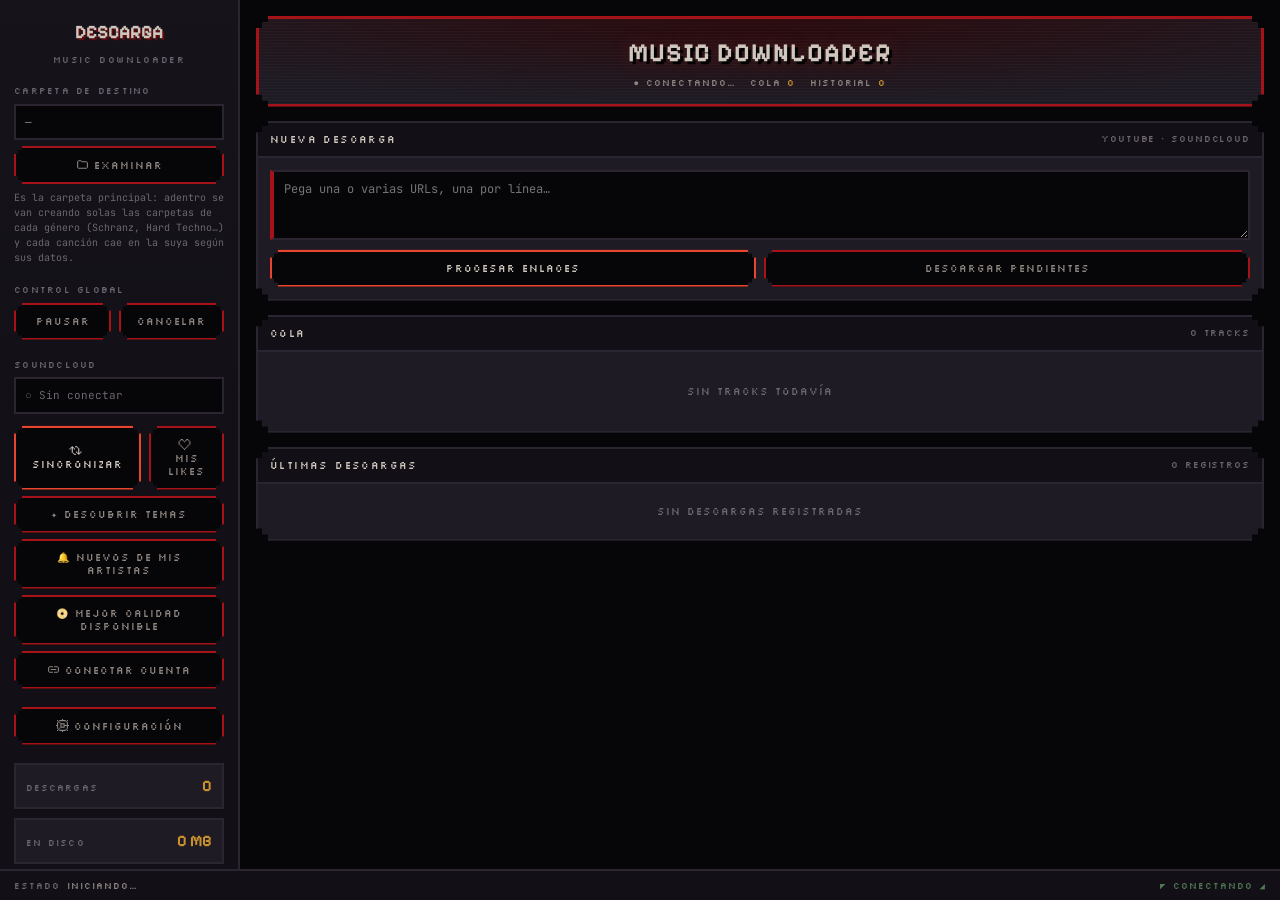
==== commit e0ce302d: "Nuevos de mis artistas: temas nuevos de los artistas con 2+ likes, desde la ultima revision Co-Autho" ====
--- a/webview_app/view.html
+++ b/webview_app/view.html
@@ -448,6 +448,7 @@
         <button class="btn btn-ghost" id="btnScLikes"><svg class="picon" xmlns="http://www.w3.org/2000/svg" width="24" height="24" fill="currentColor" viewBox="0 0 24 24"><path d="M13 22h-2v-2h2v2Zm-2-2H9v-2h2v2Zm4 0h-2v-2h2v2Zm-6-2H7v-2h2v2Zm8 0h-2v-2h2v2ZM7 16H5v-2h2v2Zm12 0h-2v-2h2v2ZM5 14H3v-2h2v2Zm16 0h-2v-2h2v2ZM3 12H1V6h2v6Zm20 0h-2V6h2v6ZM13 8h-2V6h2v2ZM5 6H3V4h2v2Zm6 0H9V4h2v2Zm4 0h-2V4h2v2Zm6 0h-2V4h2v2ZM9 4H5V2h4v2Zm10 0h-4V2h4v2Z"/></svg>Mis Likes</button>
       </div>
       <button class="btn btn-ghost btn-block" id="btnDiscover" title="Temas que SoundCloud recomienda a partir de tus últimos likes">✦ Descubrir temas</button>
+      <button class="btn btn-ghost btn-block" id="btnArtistas" title="Lo que subieron, desde la última vez que miraste, los artistas que más likeas">🔔 Nuevos de mis artistas</button>
       <button class="btn btn-ghost btn-block" id="btnUpgrades">📀 Mejor calidad disponible</button>
       <button class="btn btn-ghost btn-block" id="btnScConnect"><svg class="picon" xmlns="http://www.w3.org/2000/svg" width="24" height="24" fill="currentColor" viewBox="0 0 24 24"><path d="M4 6h7v2H4zm0 10h7v2H4zM2 8h2v8H2zm18-2h-7v2h7zm0 10h-7v2h7zm2-8h-2v8h2zM7 11h10v2H7z"/></svg>Conectar cuenta</button>
     </div>
@@ -1158,6 +1159,7 @@
       const s = document.createElement("span");
       s.className = "hrow-sub";
       s.textContent = e.ya_descargada ? "ya la tenés" : (e.en_cola ? "ya está en la cola" : (
+        (e.nota ? e.nota + (e.genero ? " · " : "") : "") +
         (e.coincidencias ? `recomendado por ${e.coincidencias} de tus likes` + (e.genero ? " · " : "") : "") + (e.genero || "")));
       main.append(t, s);
       const dur = document.createElement("span");
@@ -1282,10 +1284,11 @@
     openModal("modalPlaylist");
     // La ventana siempre muestra UNA plataforma: la del tema o link de donde se abrió.
     const esDescubrir = playlistUrl === "sc-discover";
+    const esArtistas = playlistUrl === "sc-artists";
     const esRadio = /[?&]list=RD|^sc-related:/.test(playlistUrl);
-    const plataforma = /^sc-related:|^sc-discover$|soundcloud\.com/.test(playlistUrl) ? "SoundCloud" : "YouTube";
+    const plataforma = /^sc-related:|^sc-discover$|^sc-artists$|soundcloud\.com/.test(playlistUrl) ? "SoundCloud" : "YouTube";
     document.getElementById("playlistTitle").textContent =
-      esDescubrir ? "Descubrir en SoundCloud" : `${esRadio ? "Parecidos" : "Lista"} en ${plataforma}`;
+      esArtistas ? "Nuevos de tus artistas" : esDescubrir ? "Descubrir en SoundCloud" : `${esRadio ? "Parecidos" : "Lista"} en ${plataforma}`;
     const intro = document.getElementById("playlistIntro");
     document.getElementById("playlistFilterRow").style.display = "none";
     document.getElementById("playlistTools").style.display = "none";
@@ -1302,7 +1305,9 @@
     }
     listaActual = { url: playlistUrl, entradas: r.entradas };
     const nuevas = r.entradas.filter(e => !e.en_cola && !e.ya_descargada).length;
-    intro.textContent = r.descubrir
+    intro.textContent = r.artistas
+      ? `Temas que subieron desde el ${r.desde} los artistas que más likeas (${nuevas} disponibles). La próxima vez solo verás lo que se suba después de hoy. Nada se baja solo: marcá los que quieras.`
+      : r.descubrir
       ? `Temas que SoundCloud recomienda a partir de tus últimos likes, primero los que más de ellos recomiendan (${nuevas} disponibles). Nada se baja solo: marcá los que quieras.`
       : r.es_radio
       ? `Los ${r.entradas.length} temas más parecidos que sugiere ${r.plataforma} (${nuevas} disponibles). Marcá los que quieras.`
@@ -1656,6 +1661,7 @@
 
     // ---- Mejor calidad disponible ----
     document.getElementById("btnDiscover").addEventListener("click", () => abrirLista("sc-discover"));
+    document.getElementById("btnArtistas").addEventListener("click", () => abrirLista("sc-artists"));
 
     document.getElementById("btnUpgrades").addEventListener("click", async () => {
       openModal("modalUpgrades");
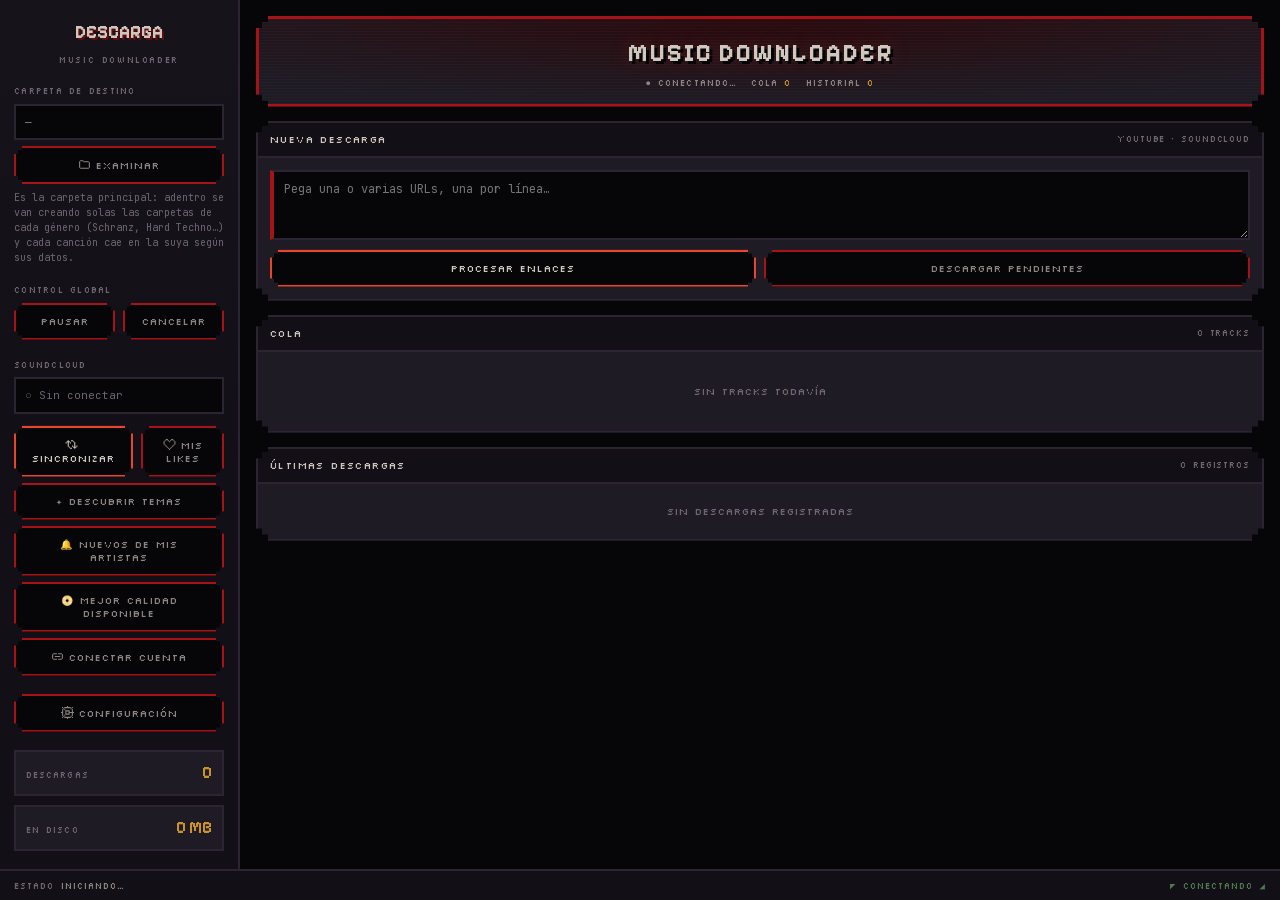
==== commit 462c9c66: "Interfaz: tipografias incluidas (sin Google Fonts) y JavaScript compatible con WebKit viejo La venta" ====
--- a/webview_app/view.html
+++ b/webview_app/view.html
@@ -4,9 +4,18 @@
 <meta charset="UTF-8">
 <meta name="viewport" content="width=device-width, initial-scale=1.0">
 <title>Music Downloader</title>
-<link rel="preconnect" href="https://fonts.googleapis.com">
-<link rel="preconnect" href="https://fonts.gstatic.com" crossorigin>
-<link rel="stylesheet" href="https://fonts.googleapis.com/css2?family=Pixelify+Sans:wght@400..700&family=Silkscreen:wght@400;700&family=JetBrains+Mono:wght@400;500;700&display=swap">
+<script>
+  // Primero de todo y en JavaScript antiguo, para que funcione en cualquier
+  // WebKit: guarda los errores de la pagina para el log de la app.
+  window.__erroresJS = [];
+  window.onerror = function (msg, src, linea, col) {
+    window.__erroresJS.push(String(msg) + " @" + linea + ":" + col);
+  };
+</script>
+<!-- Tipografias incluidas en la app (webview_app/fonts). Antes se pedian a
+     Google Fonts al abrir: la pagina no se dibuja hasta recibirlas, y con una
+     conexion lenta o un macOS viejo la ventana quedaba en negro. -->
+<link rel="stylesheet" href="fonts/fonts.css">
 <style>
   :root {
     --void:    #060507;
@@ -978,7 +987,8 @@
   function renderQueueRow(url, isNew) {
     const t = tracks.get(url);
     if (!t) return;
-    document.querySelector("#queueList .empty-state")?.remove();
+    const vacio = document.querySelector("#queueList .empty-state");
+    if (vacio) vacio.remove();
 
     let el = rows.get(url);
     if (!el) {
@@ -1005,7 +1015,7 @@
         api().cancel_download(url);
       });
       el.querySelector('[data-action="playlist"]').addEventListener("click", () => {
-        abrirLista(tracks.get(url)?.playlist_url);
+        abrirLista((tracks.get(url) || {}).playlist_url);
       });
       document.getElementById("queueList").appendChild(el);
       rows.set(url, el);
@@ -1111,7 +1121,7 @@
 
   async function refreshStats() {
     const stats = await api().get_stats();
-    document.getElementById("statTotal").textContent = stats.total_downloads ?? 0;
+    document.getElementById("statTotal").textContent = stats.total_downloads != null ? stats.total_downloads : 0;
     document.getElementById("statSize").textContent = fmtBytes(stats.total_size_bytes || 0);
   }
 
@@ -2128,7 +2138,7 @@
     document.getElementById("cfgPattern").value = cfg.filename_pattern || "{artist} - {title}";
     document.getElementById("cfgSubArtist").checked = !!cfg.subfolder_by_artist;
     document.getElementById("cfgSubGenre").checked = !!cfg.subfolder_by_genre;
-    document.getElementById("cfgDelay").value = cfg.delay ?? 0.5;
+    document.getElementById("cfgDelay").value = cfg.delay != null ? cfg.delay : 0.5;
     document.getElementById("cfgAnalyzeAudio").checked = !!cfg.analyze_audio;
     document.getElementById("cfgKeyFormat").value = cfg.key_format || "camelot";
     document.getElementById("cfgFingerprintCheck").checked = cfg.fingerprint_check !== false;
--- a/webview_app/fonts/fonts.css
+++ b/webview_app/fonts/fonts.css
@@ -0,0 +1,109 @@
+/* Tipografias incluidas en la app (Google Fonts, licencia SIL OFL 1.1). */
+/* latin-ext */
+@font-face {
+  font-family: 'JetBrains Mono';
+  font-style: normal;
+  font-weight: 400;
+  font-display: swap;
+  src: url(JetBrainsMono-variable-latin-ext.woff2) format('woff2');
+  unicode-range: U+0100-02BA, U+02BD-02C5, U+02C7-02CC, U+02CE-02D7, U+02DD-02FF, U+0304, U+0308, U+0329, U+1D00-1DBF, U+1E00-1E9F, U+1EF2-1EFF, U+2020, U+20A0-20AB, U+20AD-20C4, U+2113, U+2C60-2C7F, U+A720-A7FF;
+}
+/* latin */
+@font-face {
+  font-family: 'JetBrains Mono';
+  font-style: normal;
+  font-weight: 400;
+  font-display: swap;
+  src: url(JetBrainsMono-variable-latin.woff2) format('woff2');
+  unicode-range: U+0000-00FF, U+0131, U+0152-0153, U+02BB-02BC, U+02C6, U+02DA, U+02DC, U+0304, U+0308, U+0329, U+2000-206F, U+20AC, U+2122, U+2191, U+2193, U+2212, U+2215, U+FEFF, U+FFFD;
+}
+/* latin-ext */
+@font-face {
+  font-family: 'JetBrains Mono';
+  font-style: normal;
+  font-weight: 500;
+  font-display: swap;
+  src: url(JetBrainsMono-variable-latin-ext.woff2) format('woff2');
+  unicode-range: U+0100-02BA, U+02BD-02C5, U+02C7-02CC, U+02CE-02D7, U+02DD-02FF, U+0304, U+0308, U+0329, U+1D00-1DBF, U+1E00-1E9F, U+1EF2-1EFF, U+2020, U+20A0-20AB, U+20AD-20C4, U+2113, U+2C60-2C7F, U+A720-A7FF;
+}
+/* latin */
+@font-face {
+  font-family: 'JetBrains Mono';
+  font-style: normal;
+  font-weight: 500;
+  font-display: swap;
+  src: url(JetBrainsMono-variable-latin.woff2) format('woff2');
+  unicode-range: U+0000-00FF, U+0131, U+0152-0153, U+02BB-02BC, U+02C6, U+02DA, U+02DC, U+0304, U+0308, U+0329, U+2000-206F, U+20AC, U+2122, U+2191, U+2193, U+2212, U+2215, U+FEFF, U+FFFD;
+}
+/* latin-ext */
+@font-face {
+  font-family: 'JetBrains Mono';
+  font-style: normal;
+  font-weight: 700;
+  font-display: swap;
+  src: url(JetBrainsMono-variable-latin-ext.woff2) format('woff2');
+  unicode-range: U+0100-02BA, U+02BD-02C5, U+02C7-02CC, U+02CE-02D7, U+02DD-02FF, U+0304, U+0308, U+0329, U+1D00-1DBF, U+1E00-1E9F, U+1EF2-1EFF, U+2020, U+20A0-20AB, U+20AD-20C4, U+2113, U+2C60-2C7F, U+A720-A7FF;
+}
+/* latin */
+@font-face {
+  font-family: 'JetBrains Mono';
+  font-style: normal;
+  font-weight: 700;
+  font-display: swap;
+  src: url(JetBrainsMono-variable-latin.woff2) format('woff2');
+  unicode-range: U+0000-00FF, U+0131, U+0152-0153, U+02BB-02BC, U+02C6, U+02DA, U+02DC, U+0304, U+0308, U+0329, U+2000-206F, U+20AC, U+2122, U+2191, U+2193, U+2212, U+2215, U+FEFF, U+FFFD;
+}
+/* latin-ext */
+@font-face {
+  font-family: 'Pixelify Sans';
+  font-style: normal;
+  font-weight: 400 700;
+  font-display: swap;
+  src: url(PixelifySans-400_700-latin-ext.woff2) format('woff2');
+  unicode-range: U+0100-02BA, U+02BD-02C5, U+02C7-02CC, U+02CE-02D7, U+02DD-02FF, U+0304, U+0308, U+0329, U+1D00-1DBF, U+1E00-1E9F, U+1EF2-1EFF, U+2020, U+20A0-20AB, U+20AD-20C4, U+2113, U+2C60-2C7F, U+A720-A7FF;
+}
+/* latin */
+@font-face {
+  font-family: 'Pixelify Sans';
+  font-style: normal;
+  font-weight: 400 700;
+  font-display: swap;
+  src: url(PixelifySans-400_700-latin.woff2) format('woff2');
+  unicode-range: U+0000-00FF, U+0131, U+0152-0153, U+02BB-02BC, U+02C6, U+02DA, U+02DC, U+0304, U+0308, U+0329, U+2000-206F, U+20AC, U+2122, U+2191, U+2193, U+2212, U+2215, U+FEFF, U+FFFD;
+}
+/* latin-ext */
+@font-face {
+  font-family: 'Silkscreen';
+  font-style: normal;
+  font-weight: 400;
+  font-display: swap;
+  src: url(Silkscreen-400-latin-ext.woff2) format('woff2');
+  unicode-range: U+0100-02BA, U+02BD-02C5, U+02C7-02CC, U+02CE-02D7, U+02DD-02FF, U+0304, U+0308, U+0329, U+1D00-1DBF, U+1E00-1E9F, U+1EF2-1EFF, U+2020, U+20A0-20AB, U+20AD-20C4, U+2113, U+2C60-2C7F, U+A720-A7FF;
+}
+/* latin */
+@font-face {
+  font-family: 'Silkscreen';
+  font-style: normal;
+  font-weight: 400;
+  font-display: swap;
+  src: url(Silkscreen-400-latin.woff2) format('woff2');
+  unicode-range: U+0000-00FF, U+0131, U+0152-0153, U+02BB-02BC, U+02C6, U+02DA, U+02DC, U+0304, U+0308, U+0329, U+2000-206F, U+20AC, U+2122, U+2191, U+2193, U+2212, U+2215, U+FEFF, U+FFFD;
+}
+/* latin-ext */
+@font-face {
+  font-family: 'Silkscreen';
+  font-style: normal;
+  font-weight: 700;
+  font-display: swap;
+  src: url(Silkscreen-700-latin-ext.woff2) format('woff2');
+  unicode-range: U+0100-02BA, U+02BD-02C5, U+02C7-02CC, U+02CE-02D7, U+02DD-02FF, U+0304, U+0308, U+0329, U+1D00-1DBF, U+1E00-1E9F, U+1EF2-1EFF, U+2020, U+20A0-20AB, U+20AD-20C4, U+2113, U+2C60-2C7F, U+A720-A7FF;
+}
+/* latin */
+@font-face {
+  font-family: 'Silkscreen';
+  font-style: normal;
+  font-weight: 700;
+  font-display: swap;
+  src: url(Silkscreen-700-latin.woff2) format('woff2');
+  unicode-range: U+0000-00FF, U+0131, U+0152-0153, U+02BB-02BC, U+02C6, U+02DA, U+02DC, U+0304, U+0308, U+0329, U+2000-206F, U+20AC, U+2122, U+2191, U+2193, U+2212, U+2215, U+FEFF, U+FFFD;
+}
